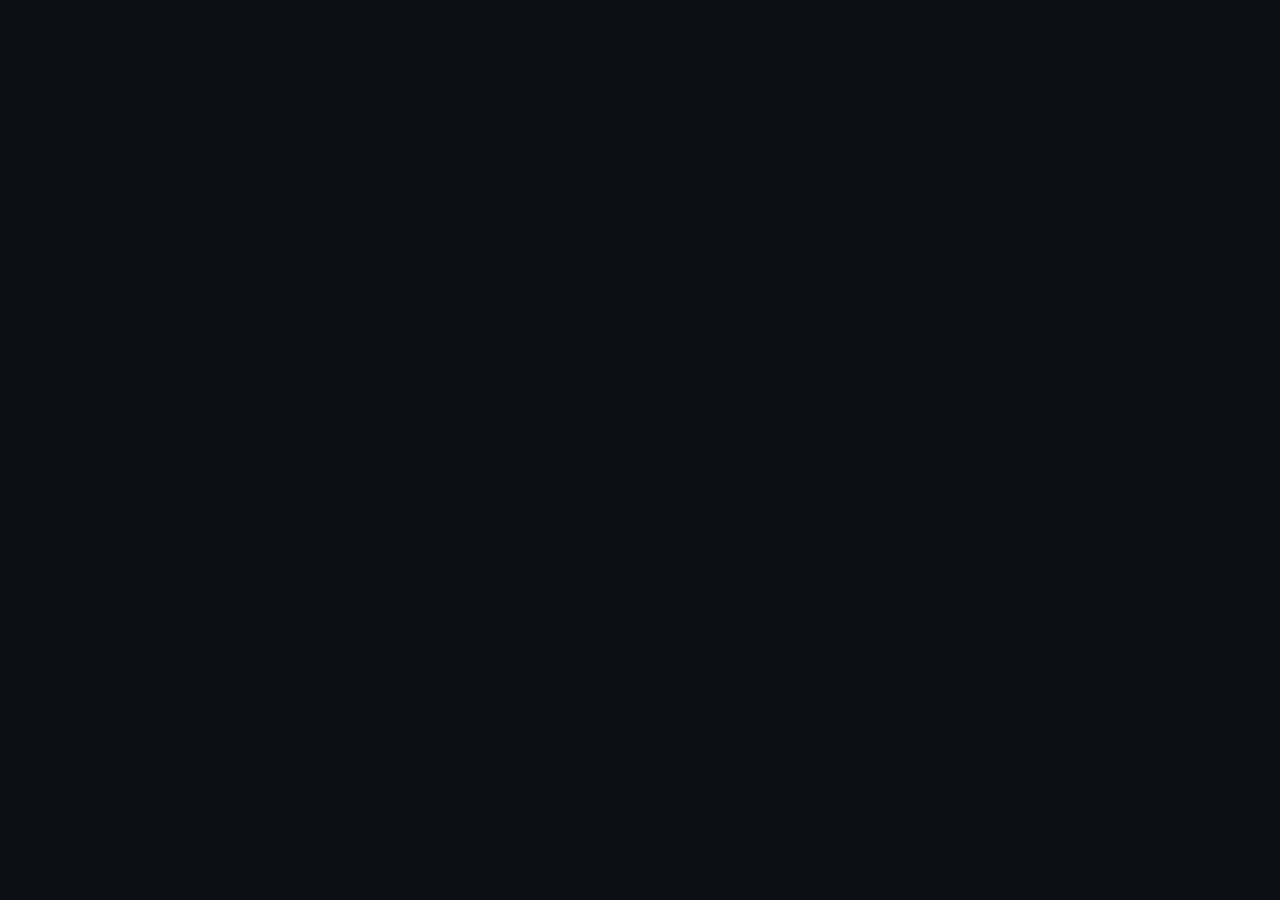
==== admin.html @ edae66b7 "Versão inicial do site com painel admin, fundos animados e blindagem do banco Co-Authored-By: Claude" ====
<!DOCTYPE html>
<html lang="pt-BR">

<head>
  <meta charset="UTF-8">
  <meta name="viewport" content="width=device-width, initial-scale=1.0">
  <meta name="robots" content="noindex, nofollow">
  <meta name="theme-color" content="#0c0f14">

  <!-- App instalável (PWA) -->
  <link rel="manifest" href="admin.webmanifest">
  <link rel="apple-touch-icon" href="icones/admin-apple-180.png">
  <meta name="apple-mobile-web-app-capable" content="yes">
  <meta name="mobile-web-app-capable" content="yes">
  <meta name="apple-mobile-web-app-status-bar-style" content="black-translucent">
  <meta name="apple-mobile-web-app-title" content="Painel">

  <title>Painel Administrativo</title>

  <link rel="preconnect" href="https://fonts.googleapis.com">
  <link rel="preconnect" href="https://fonts.gstatic.com" crossorigin>
  <link href="https://fonts.googleapis.com/css2?family=Inter:wght@400;600;700;800&display=swap" rel="stylesheet">
  <link rel="stylesheet" href="https://cdnjs.cloudflare.com/ajax/libs/font-awesome/6.4.0/css/all.min.css">

  <link rel="stylesheet" href="css.css">
  <link rel="stylesheet" href="admin.css">
  <link rel="stylesheet" href="fundos.css">
</head>

<body>

  <!-- Tela de login -->
  <section id="viewLogin" class="glass-card hidden">
    <h1 class="section-title"><i class="fa-solid fa-lock"></i> Área do administrador</h1>

    <form id="formLogin">
      <div class="field">
        <label for="email">E-mail</label>
        <input type="email" id="email" autocomplete="username" required>
      </div>

      <div class="field">
        <label for="senha">Senha</label>
        <input type="password" id="senha" autocomplete="current-password" required>
      </div>

      <button type="submit" class="btn-main" id="btnEntrar">Entrar</button>
      <div class="msg" id="msgLogin" role="status"></div>
    </form>
  </section>

  <!-- Painel Principal -->
  <section id="viewPainel" class="hidden">

    <div class="admin-top">
      <h1><i class="fa-solid fa-gauge-high"></i> Painel Admin</h1>
      <div class="admin-top-botoes">
        <a href="index.html" class="link-btn" target="_blank" rel="noopener">Ver site</a>
        <button type="button" class="link-btn" id="btnSair">Sair</button>
      </div>
    </div>

    <!-- Convite para instalar o painel como app (só aparece quando faz sentido) -->
    <div class="cartao-instalar hidden" id="cartaoInstalar" role="region" aria-label="Instalar o painel como app">
      <i class="fa-solid fa-mobile-screen-button" aria-hidden="true"></i>
      <div class="cartao-instalar-texto">
        <strong>Instale o painel no celular</strong>
        <span id="instalarDica">Abre como um app, direto da tela inicial.</span>
      </div>
      <button type="button" class="btn-ok" id="btnInstalar">Instalar</button>
      <button type="button" class="btn-icone" id="btnFecharInstalar" aria-label="Dispensar"><i class="fa-solid fa-xmark"></i></button>
    </div>

    <!-- Navegação inferior (fácil de alcançar com o polegar) -->
    <nav class="admin-tabs" role="tablist" aria-label="Seções do painel">
      <button type="button" class="tab-btn active" role="tab" aria-selected="true" data-tab="tabPedidos">
        <i class="fa-solid fa-clipboard-list" aria-hidden="true"></i><span>Pedidos</span>
        <b class="tab-badge hidden" id="badgePedidos" aria-label="pedidos novos">0</b>
      </button>
      <button type="button" class="tab-btn" role="tab" aria-selected="false" data-tab="tabAgenda">
        <i class="fa-solid fa-calendar-check" aria-hidden="true"></i><span>Agenda</span>
      </button>
      <button type="button" class="tab-btn" role="tab" aria-selected="false" data-tab="tabDestinos">
        <i class="fa-solid fa-map-location-dot" aria-hidden="true"></i><span>Destinos</span>
      </button>
      <button type="button" class="tab-btn" role="tab" aria-selected="false" data-tab="tabFaq">
        <i class="fa-solid fa-pen-to-square" aria-hidden="true"></i><span>Conteúdo</span>
      </button>
      <button type="button" class="tab-btn" role="tab" aria-selected="false" data-tab="tabGaleria">
        <i class="fa-solid fa-images" aria-hidden="true"></i><span>Fotos</span>
      </button>
      <button type="button" class="tab-btn" role="tab" aria-selected="false" data-tab="tabConfig">
        <i class="fa-solid fa-id-card" aria-hidden="true"></i><span>Perfil</span>
      </button>
    </nav>

    <!-- ============ 1. PEDIDOS ============ -->
    <div id="tabPedidos" class="admin-tab-content active" role="tabpanel">
      <div class="stat-grid" id="resumoPedidos" aria-live="polite"></div>

      <div class="glass-card">
        <div class="card-head">
          <h2 class="section-title"><i class="fa-solid fa-clipboard-list"></i> Pedidos</h2>
          <button type="button" class="btn-sec" id="btnAtualizarPedidos"><i class="fa-solid fa-rotate"></i> Atualizar</button>
        </div>
        <p class="admin-desc">Cada vez que um cliente toca em "Agendar este Trajeto" no site, o pedido aparece aqui. Confirme e conclua para acompanhar seus ganhos.</p>

        <div class="chips-filtro" role="group" aria-label="Filtrar pedidos">
          <button type="button" class="chip-filtro active" data-filtro="aberto" aria-pressed="true">Em aberto</button>
          <button type="button" class="chip-filtro" data-filtro="concluido" aria-pressed="false">Concluídos</button>
          <button type="button" class="chip-filtro" data-filtro="cancelado" aria-pressed="false">Cancelados</button>
          <button type="button" class="chip-filtro" data-filtro="todos" aria-pressed="false">Todos</button>
        </div>

        <div id="listaPedidos"></div>
        <div class="msg" id="msgPedidos" role="status"></div>
      </div>
    </div>

    <!-- ============ 2. AGENDA ============ -->
    <div id="tabAgenda" class="admin-tab-content hidden" role="tabpanel">
      <div class="glass-card" id="dispStatusCard">
        <h2 class="section-title"><i class="fa-solid fa-calendar-check"></i> Disponibilidade</h2>
        <p class="admin-desc">Com a agenda fechada, o site mostra "Agenda fechada" e o botão de agendar fica bloqueado.</p>

        <label class="switch-grande">
          <input type="checkbox" id="dispAberta" role="switch">
          <span class="switch-trilho" aria-hidden="true"><span class="switch-bola"></span></span>
          <span id="dispRotulo">Agenda aberta</span>
        </label>

        <div class="field" style="margin-top: 16px;">
          <label for="dispMensagem">Mensagem quando estiver fechada (opcional)</label>
          <input type="text" id="dispMensagem" maxlength="140" placeholder="Ex.: Voltamos a atender dia 10/11.">
        </div>

        <button type="button" class="btn-main" id="btnSalvarDisp">Salvar agenda</button>
        <div class="msg" id="msgDisp" role="status"></div>
      </div>

      <div class="glass-card">
        <h2 class="section-title"><i class="fa-solid fa-ban"></i> Datas bloqueadas</h2>
        <p class="admin-desc">Dias em que você não atende. O cliente não consegue agendar nessas datas.</p>

        <button type="button" class="btn-grande btn-perigo-suave" id="btnFecharHoje">
          <i class="fa-solid fa-moon"></i> Indisponível hoje
        </button>

        <div class="linha-data">
          <label for="dispNovaData" class="sr-only">Escolher data para bloquear</label>
          <input type="date" id="dispNovaData">
          <button type="button" class="btn-sec" id="btnBloquearData">Bloquear</button>
        </div>

        <div id="listaDatasBloqueadas" class="chips-datas"></div>
        <div class="msg" id="msgDatas" role="status"></div>
      </div>

      <div class="glass-card">
        <h2 class="section-title"><i class="fa-solid fa-bullhorn"></i> Aviso no topo do site</h2>
        <p class="admin-desc">Faixa amarela na página inicial (ex.: feriado, fronteira movimentada).</p>

        <div class="field">
          <label class="check-linha">
            <input type="checkbox" id="avisoAtivo"> <span>Mostrar aviso no site</span>
          </label>
        </div>

        <div class="field">
          <label for="avisoTexto">Texto do aviso</label>
          <input type="text" id="avisoTexto" placeholder="Ex.: Agenda aberta para o feriado! Reserve com antecedência.">
        </div>

        <button type="button" class="btn-main" id="btnSalvarAviso">Salvar aviso</button>
        <div class="msg" id="msgAviso" role="status"></div>
      </div>
    </div>

    <!-- ============ 3. DESTINOS ============ -->
    <div id="tabDestinos" class="admin-tab-content hidden" role="tabpanel">
      <div class="glass-card">
        <h2 class="section-title"><i class="fa-solid fa-list-check"></i> Seus destinos</h2>
        <p class="admin-desc">Marque a <strong>estrela</strong> nos destinos que devem aparecer em destaque na página inicial e use as setas para mudar a ordem. Depois toque em <strong>Salvar</strong>.</p>

        <div id="listaDestinosAdmin"></div>

        <button type="button" class="btn-main" id="btnSalvarDestinos" style="margin-top: 15px;"><i class="fa-solid fa-floppy-disk"></i> Salvar alterações</button>
        <div class="msg" id="msgDestinos" role="status"></div>
      </div>

      <div class="glass-card">
        <h2 class="section-title"><i class="fa-solid fa-plus-circle"></i> Adicionar novo destino</h2>

        <form id="formNovoDestino">
          <div class="field">
            <label for="novoTitulo">Título do destino</label>
            <input type="text" id="novoTitulo" placeholder="Ex.: Bar de Gelo / Ice Bar" required>
          </div>

          <div class="field">
            <label for="novoSub">Subtítulo / categoria</label>
            <input type="text" id="novoSub" placeholder="Ex.: Experiência congelante em Foz" required>
          </div>

          <div class="field">
            <label for="novoPreco">Preço base (R$)</label>
            <input type="number" id="novoPreco" inputmode="decimal" placeholder="Ex.: 110" required>
          </div>

          <div class="field">
            <label>Foto do destino</label>
            <label class="custom-file-btn">
              <i class="fa-solid fa-upload"></i> <span id="nomeArquivoNovo">Escolher foto...</span>
              <input type="file" id="novoFotoInput" accept="image/*" required onchange="document.getElementById('nomeArquivoNovo').textContent = this.files[0] ? this.files[0].name : 'Escolher foto...'">
            </label>
          </div>

          <div class="field">
            <label for="novoDesc">Descrição detalhada</label>
            <textarea id="novoDesc" rows="3" class="campo-texto" placeholder="Escreva a descrição atraente do passeio..." required></textarea>
          </div>

          <button type="submit" class="btn-main"><i class="fa-solid fa-floppy-disk"></i> Cadastrar destino</button>
          <div class="msg" id="msgNovoDestino" role="status"></div>
        </form>
      </div>
    </div>

    <!-- ============ 4. FAQ ============ -->
    <div id="tabFaq" class="admin-tab-content hidden" role="tabpanel">
      <div class="glass-card">
        <h2 class="section-title"><i class="fa-solid fa-circle-question"></i> Perguntas frequentes</h2>
        <p class="admin-desc">Edite, reordene com as setas, adicione ou remova perguntas. Depois toque em <strong>Salvar</strong>.</p>

        <div id="listaFaqAdmin"></div>

        <button type="button" class="btn-grande btn-sec" id="btnAddFaq"><i class="fa-solid fa-plus"></i> Adicionar pergunta</button>
        <button type="button" class="btn-main" id="btnSalvarFaq" style="margin-top: 12px;"><i class="fa-solid fa-floppy-disk"></i> Salvar FAQ</button>
        <div class="msg" id="msgFaq" role="status"></div>
      </div>

      <div class="glass-card">
        <h2 class="section-title"><i class="fa-solid fa-star"></i> Depoimentos</h2>
        <p class="admin-desc">Avaliações reais dos seus passageiros, que aparecem na seção "O que dizem os passageiros". Peça autorização para publicar o nome. Depois toque em <strong>Salvar</strong>.</p>

        <div id="listaDepoAdmin"></div>

        <button type="button" class="btn-grande btn-sec" id="btnAddDepo"><i class="fa-solid fa-plus"></i> Adicionar depoimento</button>
        <button type="button" class="btn-main" id="btnSalvarDepo" style="margin-top: 12px;"><i class="fa-solid fa-floppy-disk"></i> Salvar depoimentos</button>
        <div class="msg" id="msgDepo" role="status"></div>
      </div>
    </div>

    <!-- ============ 5. FOTOS ============ -->
    <div id="tabGaleria" class="admin-tab-content hidden" role="tabpanel">
      <div class="glass-card">
        <h2 class="section-title"><i class="fa-solid fa-plus"></i> Adicionar fotos</h2>
        <div class="field">
          <input type="file" id="arquivos" accept="image/*" multiple hidden>
          <label for="arquivos" class="dropzone" id="dropzone">
            <span class="drop-icon"><i class="fa-solid fa-camera"></i></span>
            <strong>Toque para escolher as fotos</strong>
            <span id="dropInfo">Pode escolher várias de uma vez</span>
          </label>
          <div class="preview-grid" id="previewGrid"></div>
        </div>
        <div class="field">
          <label for="legenda">Legenda (opcional)</label>
          <input type="text" id="legenda" maxlength="60" placeholder="Ex.: Cataratas do Iguaçu">
        </div>
        <button type="button" class="btn-main" id="btnEnviar">Enviar fotos</button>
        <div class="msg" id="msgUpload" role="status"></div>
      </div>

      <div class="glass-card">
        <h2 class="section-title"><i class="fa-solid fa-folder-open"></i> Fotos na galeria</h2>
        <div class="admin-grid" id="listaFotos"></div>
      </div>
    </div>

    <!-- ============ 6. PERFIL ============ -->
    <div id="tabConfig" class="admin-tab-content hidden" role="tabpanel">
      <div class="glass-card">
        <h2 class="section-title"><i class="fa-solid fa-id-card"></i> Motorista e veículo</h2>
        <p class="admin-desc">Aparecem no topo do site e no pop-up "Dados do Veículo e Motorista". Mudou de carro ou de foto? É só trocar aqui.</p>

        <div class="fotos-perfil">
          <div class="foto-perfil">
            <img id="perfFotoMotoristaImg" src="" alt="Foto atual do motorista">
            <label class="custom-file-btn">
              <i class="fa-solid fa-camera"></i> <span class="nome-arquivo">Trocar foto do motorista</span>
              <input type="file" id="perfFotoMotoristaInput" accept="image/*">
            </label>
          </div>
          <div class="foto-perfil">
            <img id="perfFotoVeiculoImg" src="" alt="Foto atual do veículo">
            <label class="custom-file-btn">
              <i class="fa-solid fa-car-side"></i> <span class="nome-arquivo">Trocar foto do carro</span>
              <input type="file" id="perfFotoVeiculoInput" accept="image/*">
            </label>
          </div>
        </div>

        <div class="field">
          <label for="perfNome">Nome</label>
          <input type="text" id="perfNome" maxlength="60" autocomplete="off">
        </div>

        <div class="field">
          <label for="perfSubtitulo">Subtítulo (embaixo do nome)</label>
          <input type="text" id="perfSubtitulo" maxlength="80" autocomplete="off">
        </div>

        <div class="field">
          <label for="perfModelo">Modelo do carro</label>
          <input type="text" id="perfModelo" maxlength="60" placeholder="Ex.: Chevrolet Onix Sedan" autocomplete="off">
        </div>

        <div class="field">
          <label for="perfCapacidade">Quantas pessoas cabem no carro</label>
          <select id="perfCapacidade" class="campo-select"></select>
        </div>

        <div class="field">
          <label for="perfBase">Base de atendimento</label>
          <input type="text" id="perfBase" maxlength="80" autocomplete="off">
        </div>

        <div class="field">
          <label for="perfSeguranca">Texto de segurança do veículo</label>
          <input type="text" id="perfSeguranca" maxlength="80" autocomplete="off">
        </div>
      </div>

      <div class="glass-card">
        <h2 class="section-title"><i class="fa-solid fa-address-book"></i> Contato e Pix</h2>
        <p class="admin-desc">O WhatsApp abaixo é usado em todos os botões do site.</p>

        <div class="field">
          <label for="perfWhatsApp">WhatsApp (com DDD)</label>
          <input type="text" id="perfWhatsApp" inputmode="numeric" placeholder="Ex.: 45 99942-5652" autocomplete="off">
        </div>

        <div class="field">
          <label for="perfPix">Chave Pix (só para o seu controle, não aparece no site)</label>
          <input type="text" id="perfPix" placeholder="E-mail, telefone ou CPF" autocomplete="off">
        </div>

        <div class="field">
          <label for="perfAvaliacao">Link para avaliação no Google (usado na mensagem "Pedir avaliação")</label>
          <input type="url" id="perfAvaliacao" placeholder="https://g.page/r/..." autocomplete="off" inputmode="url">
        </div>

        <button type="button" class="btn-main" id="btnSalvarPerfil"><i class="fa-solid fa-floppy-disk"></i> Salvar perfil</button>
        <div class="msg" id="msgPerfil" role="status"></div>
      </div>

      <!-- Fundo animado do site -->
      <div class="glass-card" id="cartaoFundo">
        <h2 class="section-title"><i class="fa-solid fa-wand-magic-sparkles"></i> Fundo animado do site</h2>
        <p class="admin-desc">Escolha o estilo e a cor do fundo que se mexe atrás do site. Toque em <strong>Salvar fundo</strong> para publicar. Fundos animados gastam um pouco mais de bateria; o <strong>Liso</strong> é o mais econômico.</p>

        <div class="fundo-mini grande rodando" id="fundoPrevia" aria-hidden="true"></div>
        <p class="fundo-nota" id="fundoNota" hidden>Na prévia, "Partículas" aparece simplificado. No site real elas são interativas (reagem ao toque).</p>

        <fieldset class="grupo-radio">
          <legend>Estilo</legend>
          <div class="grade-fundos" id="gradeEstilos"></div>
          <button type="button" class="btn-ver-mais-fundos" id="btnMaisFundos" aria-expanded="false" aria-controls="gradeEstilos">
            <span id="btnMaisFundosTxt">Ver mais fundos</span>
            <i class="fa-solid fa-chevron-down seta" aria-hidden="true"></i>
          </button>
        </fieldset>

        <fieldset class="grupo-radio">
          <legend>Cor</legend>
          <div class="linha-cores" id="linhaCores"></div>
        </fieldset>

        <button type="button" class="btn-main" id="btnSalvarFundo"><i class="fa-solid fa-floppy-disk"></i> Salvar fundo</button>
        <div class="msg" id="msgFundo" role="status"></div>
      </div>
    </div>

  </section>

  <script src="https://cdn.jsdelivr.net/npm/@supabase/supabase-js@2"></script>
  <script src="site-config.js"></script>
  <script src="supabase-config.js"></script>
  <script src="fundos.js"></script>
  <script src="admin.js"></script>
  <script>
    if ('serviceWorker' in navigator) {
      window.addEventListener('load', () => navigator.serviceWorker.register('sw.js').catch(() => {}));
    }
  </script>
</body>

</html>
---- css.css ----
/* ==========================================================================
   01. FUNDO DE PARTÍCULAS
   ========================================================================== */
#particles-js {
  position: fixed;
  width: 100%;
  height: 100%;
  top: 0;
  left: 0;
  z-index: -1;
  background-color: #0b111e;
}


/* ==========================================================================
   02. VARIÁVEIS (:root)
   ========================================================================== */
:root {
  --bg-main: #0c0f14;
  --bg-card: #151921;
  --bg-card-hover: #1c222d;
  --accent-green: #25d366;
  --accent-green-hover: #1eae53;
  --accent-blue: #3b82f6;
  --accent-gold: #f59e0b;
  --text-white: #ffffff;
  --text-muted: #9ca3af;
  --border-color: #262c3a;
  --radius: 16px;
}


/* ==========================================================================
   03. RESET E BASE
   ========================================================================== */
* {
  box-sizing: border-box;
  margin: 0;
  padding: 0;
  font-family: 'Inter', -apple-system, BlinkMacSystemFont, sans-serif;
}

body {
  background-color: var(--bg-main);
  color: var(--text-white);
  line-height: 1.6;
  padding: 20px 16px 40px 16px;
  max-width: 540px;
  margin: 0 auto;
}

/* Ativa o efeito de rolagem suave em toda a página */
html {
  scroll-behavior: smooth;
}


/* ==========================================================================
   04. HEADER (CARD DO MOTORISTA) - com a borda destacada
   ========================================================================== */
.header-card {
  background: linear-gradient(145deg, #181d28, #11141c);
  border: 2px solid rgba(59, 130, 246, 0.4);
  border-radius: var(--radius);
  padding: 24px;
  text-align: center;
  margin-bottom: 20px;
  box-shadow: 0 10px 30px rgba(0, 0, 0, 0.5),
              0 0 15px rgba(59, 130, 246, 0.15);
}

.badge-status {
  display: inline-flex;
  align-items: center;
  gap: 6px;
  background-color: rgba(37, 211, 102, 0.15);
  color: var(--accent-green);
  padding: 4px 12px;
  border-radius: 20px;
  font-size: 0.8rem;
  font-weight: 600;
  margin-bottom: 12px;
  border: 1px solid rgba(37, 211, 102, 0.3);
}

.badge-status .dot {
  width: 8px;
  height: 8px;
  background-color: var(--accent-green);
  border-radius: 50%;
  box-shadow: 0 0 8px var(--accent-green);
}

.driver-name {
  font-size: 1.6rem;
  font-weight: 800;
  letter-spacing: -0.5px;
  margin-bottom: 4px;
}

.driver-subtitle {
  color: var(--text-muted);
  font-size: 0.95rem;
  margin-bottom: 16px;
}

.flags-pills {
  display: flex;
  justify-content: center;
  gap: 8px;
  font-size: 0.85rem;
  color: var(--text-muted);
  margin-bottom: 20px;
}

.flags-pills span {
  background: rgba(255, 255, 255, 0.05);
  padding: 4px 10px;
  border-radius: 8px;
  border: 1px solid rgba(255, 255, 255, 0.08);
}


/* ==========================================================================
   05. BOTÕES
   ========================================================================== */

/* --- Botão principal do WhatsApp --- */
.btn-whatsapp {
  display: flex;
  align-items: center;
  justify-content: center;
  gap: 12px;
  background-color: var(--accent-green);
  color: #000;
  font-weight: 700;
  font-size: 1.1rem;
  padding: 16px;
  border-radius: 12px;
  text-decoration: none;
  transition: all 0.2s ease;
  box-shadow: 0 8px 20px rgba(37, 211, 102, 0.3);
}

.btn-whatsapp:hover {
  background-color: var(--accent-green-hover);
  transform: translateY(-2px);
}

/* --- Botão secundário do WhatsApp --- */
.btn-secondary-whatsapp {
  display: flex;
  align-items: center;
  justify-content: center;
  gap: 10px;
  background-color: rgba(37, 211, 102, 0.15);
  color: var(--accent-green);
  border: 1px solid var(--accent-green);
  font-weight: 700;
  font-size: 0.95rem;
  padding: 12px;
  border-radius: 10px;
  text-decoration: none;
  transition: all 0.2s ease;
}

.btn-secondary-whatsapp:hover {
  background-color: var(--accent-green);
  color: #000;
}

/* --- Botão VIP Motorista com efeito Shimmer --- */
.btn-driver-info {
  position: relative;
  overflow: hidden;
  display: flex;
  align-items: center;
  justify-content: space-between;
  background: linear-gradient(135deg, #1a2234 0%, #121622 100%);
  border: 1px solid rgba(59, 130, 246, 0.4);
  border-radius: 14px;
  padding: 14px 18px;
  margin-bottom: 24px;
  cursor: pointer;
  box-shadow: 0 6px 20px rgba(0, 0, 0, 0.3);
  transition: all 0.3s ease;
}

.btn-driver-info:hover {
  border-color: var(--accent-blue);
  transform: translateY(-2px);
}

.btn-driver-info::after {
  content: '';
  position: absolute;
  top: -50%;
  left: -50%;
  width: 200%;
  height: 200%;
  background: linear-gradient(
    60deg,
    transparent,
    rgba(255, 255, 255, 0.08),
    transparent
  );
  transform: rotate(30deg);
  animation: shimmer 4s infinite;
}

@keyframes shimmer {
  0% {
    transform: translateX(-100%) rotate(30deg);
  }

  20% {
    transform: translateX(100%) rotate(30deg);
  }

  100% {
    transform: translateX(100%) rotate(30deg);
  }
}

.driver-info-left {
  display: flex;
  align-items: center;
  gap: 12px;
}

.avatar-icon {
  width: 44px;
  height: 44px;
  background-color: rgba(59, 130, 246, 0.15);
  border: 1px solid var(--accent-blue);
  color: var(--accent-blue);
  border-radius: 50%;
  display: flex;
  align-items: center;
  justify-content: center;
  font-size: 1.2rem;
}

.driver-info-title {
  font-size: 0.95rem;
  font-weight: 700;
  color: var(--text-white);
  display: flex;
  align-items: center;
  gap: 6px;
}

.driver-info-title i {
  color: var(--accent-blue);
  font-size: 0.8rem;
}

.driver-info-sub {
  font-size: 0.8rem;
  color: var(--text-muted);
}


/* ==========================================================================
   06. TÍTULOS DE SEÇÃO
   ========================================================================== */
.section-title {
  font-size: 1.1rem;
  font-weight: 700;
  margin-bottom: 12px;
  display: flex;
  align-items: center;
  gap: 8px;
}

.section-title i {
  color: var(--accent-blue);
}

.section-desc {
  font-size: 0.82rem;
  color: var(--text-muted);
  margin-bottom: 14px;
}


/* ==========================================================================
   07. CALCULADORA DE TARIFAS
   ========================================================================== */

/* Ajusta o ponto onde a tela para ao clicar no botão, evitando que fique colado ou coberto */
#calculadora {
  scroll-margin-top: 30px;
}

.calculator-card {
  background-color: var(--bg-card);
  border: 1px solid var(--border-color);
  border-radius: var(--radius);
  padding: 18px;
  margin-bottom: 28px;
}

.form-group {
  margin-bottom: 14px;
}

.form-group label {
  display: block;
  font-size: 0.8rem;
  color: var(--text-muted);
  margin-bottom: 6px;
}

.form-group select {
  width: 100%;
  padding: 12px;
  background-color: #0d1017;
  border: 1px solid var(--border-color);
  border-radius: 10px;
  color: var(--text-white);
  font-size: 0.88rem;
  outline: none;
}

.form-group select:focus {
  border-color: var(--accent-blue);
}

/* Campos de data, horário e local de embarque */
.form-group input {
  width: 100%;
  padding: 12px;
  background-color: #0d1017;
  border: 1px solid var(--border-color);
  border-radius: 10px;
  color: var(--text-white);
  font-size: 0.88rem;
  outline: none;
  color-scheme: dark;
  min-width: 0;
  max-width: 100%;
  min-height: 44px;
  display: block;
  -webkit-appearance: none;
  appearance: none;
  text-align: left;
}

/* iPhone: impede que data/horário estourem a largura da coluna */
.form-group input[type="date"],
.form-group input[type="time"] {
  -webkit-min-logical-width: calc(100% - 16px);
}

.form-group input::-webkit-date-and-time-value {
  text-align: left;
  min-height: 1.2em;
}

.form-group input::placeholder {
  color: var(--text-muted);
}

.form-group input:focus {
  border-color: var(--accent-blue);
}

.form-row {
  display: grid;
  grid-template-columns: minmax(0, 1fr) minmax(0, 1fr);
  gap: 12px;
}

.price-display {
  display: flex;
  justify-content: space-between;
  align-items: center;
  background: rgba(59, 130, 246, 0.1);
  border: 1px dashed rgba(59, 130, 246, 0.3);
  border-radius: 10px;
  padding: 12px 16px;
  margin-bottom: 16px;
}

.price-display span {
  font-size: 0.85rem;
  color: var(--text-muted);
}

.price-display h3 {
  font-size: 1.3rem;
  color: var(--accent-green);
  font-weight: 800;
}


/* ==========================================================================
   08. GRID DE TARIFAS FIXAS
   ========================================================================== */
.pricing-grid {
  display: flex;
  flex-direction: column;
  gap: 12px;
  margin-bottom: 28px;
}

.price-card {
  background-color: var(--bg-card);
  border: 1px solid var(--border-color);
  border-radius: 12px;
  padding: 14px 16px;
}

.price-header {
  display: flex;
  justify-content: space-between;
  align-items: center;
  margin-bottom: 6px;
}

.price-header h4 {
  font-size: 0.95rem;
  font-weight: 700;
}

.price-tag {
  background-color: rgba(59, 130, 246, 0.15);
  color: var(--accent-blue);
  border: 1px solid rgba(59, 130, 246, 0.3);
  padding: 2px 10px;
  border-radius: 8px;
  font-weight: 700;
  font-size: 0.85rem;
}

.price-card p {
  font-size: 0.8rem;
  color: var(--text-muted);
}


/* ==========================================================================
   09. DIFERENCIAIS DO VEÍCULO
   ========================================================================== */
.features-grid {
  display: grid;
  grid-template-columns: repeat(2, 1fr);
  gap: 12px;
  margin-bottom: 28px;
}

.feature-card {
  background-color: var(--bg-card);
  border: 1px solid var(--border-color);
  border-radius: 12px;
  padding: 14px;
  text-align: center;
}

.feature-card i {
  font-size: 1.5rem;
  color: var(--accent-blue);
  margin-bottom: 8px;
}

.feature-card h4 {
  font-size: 0.88rem;
  font-weight: 600;
  margin-bottom: 2px;
}

.feature-card p {
  font-size: 0.75rem;
  color: var(--text-muted);
}

/* --- Acabamento da seção "Conforto & Veículo" --- */
.comfort-vehicle-section {
  margin: 40px auto;
  padding: 0 16px;
}

.section-header {
  text-align: center;
  margin-bottom: 18px;
}

.section-header .section-title {
  justify-content: center;
  margin-bottom: 8px;
}

.title-divider {
  width: 48px;
  height: 3px;
  margin: 0 auto 10px;
  border-radius: 2px;
  background: linear-gradient(90deg, var(--accent-blue), var(--accent-green));
}

.section-subtitle {
  font-size: 0.85rem;
  color: var(--text-muted);
}

.card-icon-wrapper {
  width: 44px;
  height: 44px;
  margin: 0 auto 10px;
  display: flex;
  align-items: center;
  justify-content: center;
  border-radius: 50%;
  background: rgba(59, 130, 246, 0.15);
  border: 1px solid rgba(59, 130, 246, 0.3);
}

.card-icon-wrapper i {
  margin-bottom: 0;
}

.highlight-card {
  border-color: rgba(37, 211, 102, 0.4);
  background: rgba(37, 211, 102, 0.06);
}

.highlight-card .card-icon-wrapper {
  background: rgba(37, 211, 102, 0.15);
  border-color: rgba(37, 211, 102, 0.3);
}

.highlight-card .card-icon-wrapper i {
  color: var(--accent-green);
}


/* ==========================================================================
   10. BANNER DE RESERVA ANTECIPADA
   ========================================================================== */
.banner-booking {
  background: linear-gradient(
    135deg,
    rgba(245, 158, 11, 0.15),
    rgba(0, 0, 0, 0.2)
  );
  border: 1px solid rgba(245, 158, 11, 0.3);
  border-radius: 12px;
  padding: 16px;
  text-align: center;
  margin-bottom: 28px;
}

.banner-booking i {
  color: var(--accent-gold);
  font-size: 1.4rem;
  margin-bottom: 6px;
}

.banner-booking h4 {
  font-size: 0.95rem;
  color: var(--accent-gold);
  margin-bottom: 4px;
}

.banner-booking p {
  font-size: 0.8rem;
  color: var(--text-muted);
}


/* ==========================================================================
   11. CAPACIDADE DO VEÍCULO (DARK MODE)
   ========================================================================== */
.vehicle-capacity-section {
  max-width: 1100px;
  margin: 30px auto;
  padding: 0 20px;
}

.capacity-card {
  background: linear-gradient(135deg, rgba(30, 41, 59, 0.9), rgba(15, 23, 42, 0.95));
  border: 1px solid rgba(212, 175, 55, 0.25); /* Borda dourada discreta */
  border-radius: 16px;
  padding: 24px;
  display: flex;
  align-items: center;
  gap: 20px;
  color: #fff;
  box-shadow: 0 10px 25px rgba(0, 0, 0, 0.4);
  backdrop-filter: blur(8px);
}

.capacity-icon {
  background: rgba(37, 211, 102, 0.15);
  width: 60px;
  height: 60px;
  border-radius: 50%;
  display: flex;
  align-items: center;
  justify-content: center;
  font-size: 1.8rem;
  color: #25d366;
  flex-shrink: 0;
  border: 1px solid rgba(37, 211, 102, 0.3);
}

.capacity-info h3 {
  font-size: 1.2rem;
  margin-bottom: 6px;
  color: #f8fafc;
}

.capacity-info p {
  font-size: 0.95rem;
  color: #cbd5e1;
  line-height: 1.5;
}

/* Responsivo para celular */
@media (max-width: 600px) {
  .capacity-card {
    flex-direction: column;
    text-align: center;
  }
}


/* ==========================================================================
   12. LISTA COMPACTA DE DESTINOS (DARK MODE)
   ========================================================================== */
.compact-destinations-section {
  max-width: 900px;
  margin: 40px auto;
  padding: 0 16px;
}

.compact-list {
  display: flex;
  flex-direction: column;
  gap: 12px;
}

.compact-card {
  background: rgba(30, 41, 59, 0.85); /* Fundo escuro */
  border: 1px solid rgba(255, 255, 255, 0.12);
  border-radius: 12px;
  padding: 12px 16px;
  display: flex;
  align-items: center;
  gap: 14px;
  box-shadow: 0 4px 15px rgba(0, 0, 0, 0.3);
  backdrop-filter: blur(8px);
  transition: all 0.25s ease;
}

.compact-card:hover {
  background: rgba(30, 41, 59, 0.98);
  border-color: rgba(212, 175, 55, 0.5); /* Borda destaca em dourado ao passar o mouse */
  transform: translateY(-2px);
}

.thumb-wrapper {
  width: 52px;
  height: 52px;
  border-radius: 10px;
  overflow: hidden;
  flex-shrink: 0;
  border: 1px solid rgba(255, 255, 255, 0.15);
}

.thumb-wrapper img {
  width: 100%;
  height: 100%;
  object-fit: cover;
}

.compact-info {
  flex-grow: 1;
  min-width: 0;
}

.compact-header {
  display: flex;
  align-items: center;
  gap: 8px;
  margin-bottom: 2px;
}

.compact-header h3 {
  font-size: 0.98rem;
  font-weight: 700;
  color: #f8fafc; /* Texto do título em branco */
  margin: 0;
  white-space: nowrap;
  overflow: hidden;
  text-overflow: ellipsis;
}

.compact-badge {
  background: rgba(212, 175, 55, 0.15);
  color: #eab308; /* Tag em tom de ouro */
  border: 1px solid rgba(234, 179, 8, 0.3);
  font-size: 0.7rem;
  font-weight: 600;
  padding: 2px 8px;
  border-radius: 12px;
  white-space: nowrap;
}

.compact-info p {
  font-size: 0.82rem;
  color: #94a3b8; /* Descrição em cinza claro */
  margin: 0;
  white-space: nowrap;
  overflow: hidden;
  text-overflow: ellipsis;
}

.compact-btn {
  background: rgba(255, 255, 255, 0.08);
  color: #25d366; 
  border: 1px solid rgba(255, 255, 255, 0.2);
  padding: 8px 14px;
  border-radius: 8px;
  text-decoration: none;
  font-size: 0.82rem;
  font-weight: 600;
  display: flex;
  align-items: center;
  gap: 6px;
  white-space: nowrap;
  transition: all 0.2s ease;
  flex-shrink: 0;
}

.compact-btn:hover {
  background: #25d366;
  color: #ffffff;
  border-color: #25d366;
}

/* Otimização para celulares */
@media (max-width: 520px) {
  .compact-card {
    padding: 10px;
    gap: 10px;
  }
  
  .compact-info p {
    display: none;
  }

  .compact-btn span {
    display: none;
  }

  .compact-btn {
    padding: 8px 10px;
  }
}


/* ==========================================================================
   13. FAQ
   ========================================================================== */
.faq-container {
  display: flex;
  flex-direction: column;
  gap: 10px;
  margin-bottom: 28px;
}

details {
  background-color: var(--bg-card);
  border: 1px solid var(--border-color);
  border-radius: 12px;
  padding: 12px 16px;
}

summary {
  font-weight: 600;
  font-size: 0.9rem;
  cursor: pointer;
  list-style: none;
  display: flex;
  justify-content: space-between;
  align-items: center;
}

summary::-webkit-details-marker {
  display: none;
}

summary::after {
  content: '+';
  font-size: 1.1rem;
  color: var(--accent-blue);
}

details[open] summary::after {
  content: '−';
}

details p {
  font-size: 0.82rem;
  color: var(--text-muted);
  margin-top: 10px;
  padding-top: 8px;
  border-top: 1px solid rgba(255, 255, 255, 0.05);
}


/* ==========================================================================
   14. DEPOIMENTOS
   ========================================================================== */
.testimonials-container {
  display: flex;
  flex-direction: column;
  gap: 12px;
  margin-bottom: 28px;
}

.testimonial-card {
  background-color: var(--bg-card);
  border: 1px solid var(--border-color);
  border-radius: 12px;
  padding: 16px;
}

.stars {
  color: var(--accent-gold);
  font-size: 0.8rem;
  margin-bottom: 6px;
}

.testimonial-card p {
  font-size: 0.85rem;
  color: #e2e8f0;
  font-style: italic;
  margin-bottom: 8px;
}

.testimonial-author {
  font-size: 0.78rem;
  font-weight: 600;
  color: var(--text-muted);
}


/* ==========================================================================
   15. RODAPÉ
   ========================================================================== */
footer {
  text-align: center;
  font-size: 0.8rem;
  color: var(--text-muted);
  padding-top: 10px;
  border-top: 1px solid var(--border-color);
}


/* ==========================================================================
   16. MODAL DO MOTORISTA
   ========================================================================== */
.modal-overlay {
  position: fixed;
  top: 0;
  left: 0;
  width: 100%;
  height: 100%;
  background: rgba(0, 0, 0, 0.8);
  backdrop-filter: blur(5px);
  display: none;
  justify-content: center;
  align-items: center;
  z-index: 1000;
  padding: 20px;
}

.modal-overlay.active {
  display: flex;
}

.modal-content {
  background-color: var(--bg-card);
  border: 1px solid var(--border-color);
  border-radius: var(--radius);
  max-width: 440px;
  width: 100%;
  padding: 24px;
  position: relative;
  max-height: 90vh;
  overflow-y: auto;
}

.modal-close {
  position: absolute;
  top: 16px;
  right: 16px;
  background: none;
  border: none;
  color: var(--text-muted);
  font-size: 1.2rem;
  cursor: pointer;
  z-index: 2;
}

.modal-close:hover {
  color: var(--text-white);
}

.modal-header {
  text-align: center;
  margin-bottom: 20px;
}

.modal-header h3 {
  font-size: 1.2rem;
  color: var(--text-white);
}

.modal-photos {
  display: grid;
  grid-template-columns: repeat(2, 1fr);
  gap: 12px;
  margin-bottom: 20px;
}

.photo-card {
  overflow: hidden;
  border-radius: 12px;
  border: 1px solid var(--border-color);
  background: #0d1017;
  text-align: center;
}

.photo-card img {
  display: block;
  width: 100%;
  height: 150px;
  object-fit: cover;
}

.photo-card span {
  display: block;
  padding: 8px;
  font-size: 0.8rem;
  color: var(--text-muted);
}

.info-list {
  display: flex;
  flex-direction: column;
  gap: 12px;
}

.info-item {
  display: flex;
  align-items: center;
  gap: 12px;
  background: rgba(255, 255, 255, 0.03);
  padding: 12px;
  border-radius: 10px;
  border: 1px solid rgba(255, 255, 255, 0.05);
}

.info-item i {
  color: var(--accent-blue);
  font-size: 1.1rem;
  width: 24px;
  text-align: center;
}

.info-item div strong {
  display: block;
  font-size: 0.85rem;
  color: var(--text-white);
}

.info-item div span {
  font-size: 0.8rem;
  color: var(--text-muted);
}

/* Responsivo para telas pequenas */
@media (max-width: 400px) {
  .modal-content {
    padding: 18px;
  }

  .photo-card img {
    height: 125px;
  }

  .flags-pills {
    flex-wrap: wrap;
  }
}


/* ==========================================================================
   17. POP-UP DA FOTO
   ========================================================================== */
.clickable-photo {
  cursor: pointer;
  transition: transform 0.2s ease;
}

.clickable-photo:hover {
  transform: scale(1.03);
}

.photo-modal {
  position: fixed;
  inset: 0;
  background: rgba(0, 0, 0, 0.9);
  backdrop-filter: blur(6px);
  display: none;
  align-items: center;
  justify-content: center;
  padding: 20px;
  z-index: 2000;
  cursor: pointer;
}

.photo-modal.active {
  display: flex;
}

.photo-modal img {
  max-width: 95%;
  max-height: 90vh;
  width: auto;
  height: auto;
  object-fit: contain;
  border-radius: 14px;
  box-shadow: 0 10px 40px rgba(0, 0, 0, 0.6);
}

.photo-close {
  position: absolute;
  top: 20px;
  right: 25px;
  color: white;
  font-size: 2.5rem;
  cursor: pointer;
  z-index: 2001;
}

/* --- Bloco repetido (mantido como no original, pois sobrescreve o anterior) --- */
.clickable-photo {
  cursor: pointer;
}

.photo-modal {
  display: none;
  position: fixed;
  inset: 0;
  z-index: 9999;
  background: rgba(0, 0, 0, 0.9);
  align-items: center;
  justify-content: center;
  padding: 20px;
}

.photo-modal.active {
  display: flex;
}

.photo-modal img {
  max-width: 90%;
  max-height: 85vh;
  width: auto;
  height: auto;
  object-fit: contain;
  border-radius: 14px;
}

.photo-close {
  position: absolute;
  top: 15px;
  right: 25px;
  color: white;
  font-size: 40px;
  cursor: pointer;
  z-index: 10000;
}


/* ==========================================================================
   18. SWEETALERT DO MOTORISTA E ANIMAÇÕES
   ========================================================================== */
.driver-swal-popup {
  border: 1px solid #262c3a;
  border-radius: 16px;
}

.driver-swal-popup .modal-photos {
  display: grid;
  grid-template-columns: repeat(2, 1fr);
  gap: 12px;
  margin-bottom: 20px;
}

.driver-swal-popup .photo-card img {
  width: 100%;
  height: 150px;
  object-fit: cover;
  cursor: zoom-in;
  transition: transform 0.2s ease;
}

.driver-swal-popup .photo-card img:hover {
  transform: scale(1.03);
}

.driver-swal-popup .info-list {
  display: flex;
  flex-direction: column;
  gap: 12px;
  text-align: left;
}

.driver-swal-popup .info-item {
  display: flex;
  align-items: center;
  gap: 12px;
  padding: 12px;
  border-radius: 10px;
  background: rgba(255, 255, 255, 0.03);
  border: 1px solid rgba(255, 255, 255, 0.05);
}

.driver-swal-popup .info-item i {
  color: #3b82f6;
  width: 24px;
  text-align: center;
}

.driver-swal-popup .info-item strong,
.driver-swal-popup .info-item span {
  display: block;
}

.driver-swal-popup .info-item strong {
  font-size: 13px;
}

.driver-swal-popup .info-item span {
  color: #9ca3af;
  font-size: 12px;
}

/* --- Animações de entrada e saída do pop-up --- */
.popup-entrada {
  animation: entradaPopup 0.4s ease-out;
}

.popup-saida {
  animation: saidaPopup 0.25s ease-in forwards;
}

@keyframes entradaPopup {
  from {
    opacity: 0;
    transform: translateY(25px) scale(0.95);
  }
  to {
    opacity: 1;
    transform: translateY(0) scale(1);
  }
}

@keyframes saidaPopup {
  to {
    opacity: 0;
    transform: translateY(10px) scale(0.97);
  }
}


/* ==========================================================================
   19. ALERTA DE FRONTEIRA E TAXA DE ESPERA (AMARELO)
   ========================================================================== */
.alerta-fronteira {
  background: rgba(245, 158, 11, 0.15) !important;
  border: 1px solid #f59e0b !important;
  border-left: 5px solid #f59e0b !important;
  border-radius: 12px;
  padding: 12px 16px;
  margin: 15px 0;
  animation: fadeIn 0.3s ease-in-out;
}

.alerta-conteudo {
  display: flex;
  align-items: flex-start;
  gap: 12px;
}

.alerta-conteudo i {
  color: #f59e0b;
  font-size: 1.3rem;
  margin-top: 2px;
}

.alerta-conteudo strong {
  color: #fef3c7;
  font-size: 0.9rem;
  display: block;
  margin-bottom: 3px;
}

.alerta-conteudo p {
  color: #cbd5e1;
  font-size: 0.83rem;
  line-height: 1.4;
  margin: 0;
}

@keyframes fadeIn {
  from { opacity: 0; transform: translateY(-5px); }
  to { opacity: 1; transform: translateY(0); }
}

/* ==========================================================================
   20. BARRA DE NAVEGAÇÃO DE VIDRO (INFERIOR)
   ========================================================================== */
body {
  padding-bottom: 120px;
}

#inicio,
#calculadora,
#galeria,
#avaliacoes {
  scroll-margin-top: 20px;
}

.glass-nav {
  position: fixed;
  left: 50%;
  bottom: 16px;
  transform: translateX(-50%);
  width: min(calc(100% - 32px), 440px);
  display: flex;
  gap: 4px;
  padding: 6px;
  border-radius: 30px;
  background: rgba(255, 255, 255, 0.07);
  -webkit-backdrop-filter: blur(18px) saturate(160%);
  backdrop-filter: blur(18px) saturate(160%);
  border: 1px solid rgba(255, 255, 255, 0.18);
  box-shadow:
    0 12px 32px rgba(0, 0, 0, 0.55),
    inset 0 1px 0 rgba(255, 255, 255, 0.22);
  z-index: 900;
}

/* Brilho verde suave embaixo da barra */
.glass-nav::after {
  content: '';
  position: absolute;
  left: 15%;
  right: 15%;
  bottom: -26px;
  height: 36px;
  background: radial-gradient(ellipse at center, rgba(37, 211, 102, 0.45), transparent 70%);
  filter: blur(10px);
  z-index: -1;
  pointer-events: none;
}

.nav-item {
  flex: 1;
  display: flex;
  flex-direction: column;
  align-items: center;
  gap: 4px;
  padding: 10px 4px;
  border-radius: 24px;
  border: 1px solid transparent;
  color: var(--text-muted);
  text-decoration: none;
  font-size: 0.72rem;
  font-weight: 600;
  position: relative;
  z-index: 1;
  -webkit-tap-highlight-color: transparent;
  transition: color 0.25s ease;
}

.nav-item i {
  font-size: 1.15rem;
}

.nav-item:hover {
  color: var(--text-white);
}

.nav-item.active {
  color: var(--text-white);
}

.nav-item.active i {
  color: var(--accent-green);
}


/* ==========================================================================
   21. GALERIA DE FOTOS
   ========================================================================== */
.gallery-section {
  margin: 40px auto;
  padding: 0 16px;
}

.gallery-grid {
  display: grid;
  grid-template-columns: repeat(2, minmax(0, 1fr));
  gap: 10px;
}

.gallery-item {
  position: relative;
  overflow: hidden;
  border-radius: 14px;
  border: 1px solid rgba(255, 255, 255, 0.14);
  background: var(--bg-card);
  aspect-ratio: 1 / 1;
  cursor: zoom-in;
  box-shadow: 0 6px 18px rgba(0, 0, 0, 0.35);
}

/* A primeira foto ocupa a largura toda */
.gallery-item:first-child {
  grid-column: span 2;
  aspect-ratio: 16 / 9;
}

.gallery-item img {
  width: 100%;
  height: 100%;
  object-fit: cover;
  display: block;
  transition: transform 0.35s ease;
}

.gallery-item:hover img {
  transform: scale(1.05);
}

.gallery-item figcaption {
  position: absolute;
  left: 0;
  right: 0;
  bottom: 0;
  padding: 22px 12px 10px;
  font-size: 0.78rem;
  font-weight: 600;
  color: #fff;
  background: linear-gradient(to top, rgba(0, 0, 0, 0.75), transparent);
}

.gallery-empty {
  grid-column: span 2;
  text-align: center;
  padding: 28px 12px;
  font-size: 0.85rem;
  color: var(--text-muted);
  border: 1px dashed var(--border-color);
  border-radius: 14px;
}

/* Se sobrar uma foto sozinha na última linha, ela ocupa a largura toda */
.gallery-item:last-child:nth-child(even) {
  grid-column: span 2;
  aspect-ratio: 16 / 9;
}

.gallery-item:last-child:nth-child(even) img {
  object-position: center 28%;
}

/* Estilização do Botão Ver Mais da Galeria */
#containerBtnCarregarMais {
  display: flex;
  justify-content: center;
  align-items: center;
  margin-top: 30px;
  width: 100%;
}

#btnCarregarMais {
  background: rgba(37, 99, 235, 0.15);
  border: 1px solid rgba(56, 189, 248, 0.4);
  color: #ffffff;
  padding: 12px 28px;
  border-radius: 50px;
  font-size: 0.95rem;
  font-weight: 600;
  display: inline-flex;
  align-items: center;
  gap: 10px;
  cursor: pointer;
  backdrop-filter: blur(10px);
  -webkit-backdrop-filter: blur(10px);
  transition: all 0.3s ease;
  box-shadow: 0 4px 15px rgba(0, 0, 0, 0.2);
}

#btnCarregarMais:hover {
  background: rgba(37, 99, 235, 0.35);
  border-color: rgba(56, 189, 248, 0.8);
  transform: translateY(-2px);
  box-shadow: 0 6px 20px rgba(56, 189, 248, 0.25);
}

#btnCarregarMais:active {
  transform: translateY(0);
}

#btnCarregarMais i {
  color: #38bdf8;
  font-size: 0.9rem;
}


/* Pílula de vidro que desliza entre os botões */
.nav-pill {
  position: absolute;
  top: 6px;
  left: 0;
  height: calc(100% - 12px);
  width: 0;
  border-radius: 24px;
  background: rgba(255, 255, 255, 0.14);
  border: 1px solid rgba(255, 255, 255, 0.24);
  box-shadow: inset 0 1px 0 rgba(255, 255, 255, 0.25), 0 4px 12px rgba(0, 0, 0, 0.25);
  opacity: 0;
  pointer-events: none;
  z-index: 0;
}

.nav-pill.pronto {
  opacity: 1;
  transition:
    transform 0.55s cubic-bezier(0.34, 1.45, 0.64, 1),
    width 0.55s cubic-bezier(0.34, 1.45, 0.64, 1);
}

@media (prefers-reduced-motion: reduce) {
  .nav-pill.pronto { transition: none; }
}


/* ==========================================================================
   22. ANIMAÇÕES E REALCES
   ========================================================================== */

/* --- Aparecer ao rolar (só quando o JS está ligado e o movimento é permitido) --- */
@media (scripting: enabled) and (prefers-reduced-motion: no-preference) {
  .reveal {
    opacity: 0;
    transform: translateY(26px);
  }

  .reveal.visivel {
    opacity: 1;
    transform: none;
    transition:
      opacity 0.6s ease var(--d, 0ms),
      transform 0.7s cubic-bezier(0.2, 0.7, 0.2, 1) var(--d, 0ms);
  }
}

/* --- Preço: pulinho quando o valor muda --- */
.preco-pop {
  animation: precoPop 0.45s cubic-bezier(0.34, 1.56, 0.64, 1);
}

@keyframes precoPop {
  0%   { transform: scale(1); }
  40%  { transform: scale(1.12); }
  100% { transform: scale(1); }
}

/* --- FAQ: texto aparece suave e o "+" gira --- */
details[open] p {
  animation: faqFade 0.4s ease;
}

summary::after {
  display: inline-block;
  transition: transform 0.3s ease;
}

details[open] summary::after {
  transform: rotate(180deg);
}

@keyframes faqFade {
  from { opacity: 0; transform: translateY(-6px); }
  to   { opacity: 1; transform: none; }
}

/* --- Galeria: brilho de carregamento + entrada em cascata --- */
.gallery-item img {
  transition: transform 0.35s ease, opacity 0.5s ease;
}

.gallery-item.carregando img {
  opacity: 0;
}

.gallery-item.carregando::before {
  content: '';
  position: absolute;
  inset: 0;
  z-index: 1;
  background: linear-gradient(110deg, #151921 30%, rgba(59, 130, 246, 0.18) 50%, #151921 70%);
  background-size: 200% 100%;
  animation: skeleton 1.3s linear infinite;
}

@keyframes skeleton {
  from { background-position: 200% 0; }
  to   { background-position: -200% 0; }
}

.gallery-item.entrando {
  animation: galeriaEntra 0.55s cubic-bezier(0.2, 0.7, 0.2, 1) both;
  animation-delay: calc(var(--i, 0) * 80ms);
}

@keyframes galeriaEntra {
  from { opacity: 0; transform: translateY(18px) scale(0.97); }
  to   { opacity: 1; transform: none; }
}

/* --- Foto ampliada: fundo suave, zoom e deslize entre fotos --- */
.photo-modal.active {
  animation: modalFundo 0.25s ease;
}

.photo-modal.active img {
  animation: modalZoom 0.35s cubic-bezier(0.2, 0.8, 0.2, 1);
}

.photo-modal img.slide-prox {
  animation: slideProx 0.3s cubic-bezier(0.2, 0.8, 0.2, 1);
}

.photo-modal img.slide-ant {
  animation: slideAnt 0.3s cubic-bezier(0.2, 0.8, 0.2, 1);
}

@keyframes modalFundo { from { opacity: 0; } to { opacity: 1; } }
@keyframes modalZoom  { from { opacity: 0; transform: scale(0.9); } to { opacity: 1; transform: none; } }
@keyframes slideProx  { from { opacity: 0; transform: translateX(40px); } to { opacity: 1; transform: none; } }
@keyframes slideAnt   { from { opacity: 0; transform: translateX(-40px); } to { opacity: 1; transform: none; } }

.photo-nav {
  position: absolute;
  top: 50%;
  transform: translateY(-50%);
  width: 46px;
  height: 46px;
  border-radius: 50%;
  display: none;
  align-items: center;
  justify-content: center;
  color: #fff;
  font-size: 1rem;
  cursor: pointer;
  background: rgba(255, 255, 255, 0.12);
  -webkit-backdrop-filter: blur(10px);
  backdrop-filter: blur(10px);
  border: 1px solid rgba(255, 255, 255, 0.25);
  z-index: 10000;
  -webkit-tap-highlight-color: transparent;
}

.photo-prev { left: 12px; }
.photo-next { right: 12px; }

.photo-nav:active { background: rgba(37, 211, 102, 0.3); }

.photo-counter {
  display: none;
  position: absolute;
  bottom: 22px;
  left: 50%;
  transform: translateX(-50%);
  padding: 6px 14px;
  border-radius: 20px;
  font-size: 0.8rem;
  font-weight: 600;
  color: #fff;
  background: rgba(255, 255, 255, 0.12);
  -webkit-backdrop-filter: blur(10px);
  backdrop-filter: blur(10px);
  border: 1px solid rgba(255, 255, 255, 0.2);
  z-index: 10000;
}

/* --- Pulsos discretos (WhatsApp e ponto verde "Disponível") --- */
@media (prefers-reduced-motion: no-preference) {
  .header-card .btn-whatsapp {
    animation: pulsoWpp 3.4s ease-out infinite;
  }

  .badge-status .dot {
    animation: pulsoDot 2s ease-out infinite;
  }
}

@keyframes pulsoWpp {
  0%   { box-shadow: 0 8px 20px rgba(37, 211, 102, 0.3), 0 0 0 0 rgba(37, 211, 102, 0.45); }
  70%, 100% { box-shadow: 0 8px 20px rgba(37, 211, 102, 0.3), 0 0 0 16px rgba(37, 211, 102, 0); }
}

@keyframes pulsoDot {
  0%   { box-shadow: 0 0 8px var(--accent-green), 0 0 0 0 rgba(37, 211, 102, 0.6); }
  70%, 100% { box-shadow: 0 0 8px var(--accent-green), 0 0 0 9px rgba(37, 211, 102, 0); }
}

/* --- Toque: o botão afunda um pouquinho + onda de luz --- */
.btn-whatsapp,
.btn-secondary-whatsapp,
.compact-card {
  position: relative;
  overflow: hidden;
}

.btn-whatsapp:active,
.btn-secondary-whatsapp:active,
.btn-driver-info:active {
  transform: scale(0.97);
}

.compact-card:active {
  transform: scale(0.985);
}

.ripple {
  position: absolute;
  border-radius: 50%;
  pointer-events: none;
  transform: scale(0);
  background: rgba(59, 130, 246, 0.3);
  animation: rippleOnda 0.6s ease-out forwards;
}

.btn-whatsapp .ripple { background: rgba(255, 255, 255, 0.4); }
.btn-secondary-whatsapp .ripple { background: rgba(37, 211, 102, 0.35); }

@keyframes rippleOnda {
  to { transform: scale(1); opacity: 0; }
}

/* --- Barra de vidro: some ao rolar para baixo, volta ao subir --- */
.glass-nav {
  transition: transform 0.4s cubic-bezier(0.2, 0.8, 0.2, 1);
}

.glass-nav.escondida {
  transform: translateX(-50%) translateY(170%);
}

/* --- Aviso do topo (painel admin) --- */
.aviso-topo {
  display: flex;
  align-items: flex-start;
  gap: 10px;
  background: rgba(245, 158, 11, 0.15);
  border: 1px solid #f59e0b;
  border-left: 5px solid #f59e0b;
  border-radius: 12px;
  padding: 12px 16px;
  margin-bottom: 16px;
  font-size: 0.88rem;
  font-weight: 600;
  color: #fef3c7;
  animation: fadeIn 0.3s ease-in-out;
}

.aviso-topo i {
  color: #f59e0b;
  margin-top: 3px;
}

/* Botão "Ver todos os destinos" */
.btn-ver-todos {
  margin-top: 4px;
  width: 100%;
  padding: 12px;
  border-radius: 12px;
  background: rgba(59, 130, 246, 0.15);
  border: 1px solid rgba(59, 130, 246, 0.4);
  color: #fff;
  font-weight: 600;
  font-size: 0.88rem;
  cursor: pointer;
}

.btn-ver-todos:hover {
  background: rgba(59, 130, 246, 0.3);
}

/* ==========================================================================
   LUPA DE PESQUISA E MODAIS DE DESTINOS VIP
   ========================================================================== */

/* Botão flutuante da lupa no canto superior direito */
.top-search-btn {
  position: fixed;
  top: 16px;
  right: 16px;
  width: 45px;
  height: 45px;
  background: rgba(30, 41, 59, 0.9);
  border: 1px solid rgba(59, 130, 246, 0.5);
  border-radius: 50%;
  display: flex;
  align-items: center;
  justify-content: center;
  color: var(--accent-blue);
  font-size: 1.1rem;
  cursor: pointer;
  z-index: 950;
  box-shadow: 0 4px 15px rgba(0, 0, 0, 0.4);
  backdrop-filter: blur(8px);
  transition: all 0.25s ease;
}

.top-search-btn:hover {
  background: var(--accent-blue);
  color: #fff;
  transform: scale(1.08);
}

/* Overlay da Modal de Busca */
.search-modal-overlay, .tourist-detail-modal {
  position: fixed;
  inset: 0;
  background: rgba(0, 0, 0, 0.85);
  backdrop-filter: blur(8px);
  display: none;
  align-items: center;
  justify-content: center;
  z-index: 2500;
  padding: 16px;
}

.search-modal-overlay.active, .tourist-detail-modal.active {
  display: flex;
}

.search-modal-container {
  background: var(--bg-card);
  border: 1px solid var(--border-color);
  border-radius: 16px;
  width: 100%;
  max-width: 480px;
  padding: 20px;
  box-shadow: 0 15px 35px rgba(0,0,0,0.6);
  animation: entradaPopup 0.3s ease-out;
}

.search-modal-header {
  display: flex;
  justify-content: space-between;
  align-items: center;
  margin-bottom: 15px;
}

.search-modal-header h3 {
  font-size: 1.1rem;
  color: #fff;
  display: flex;
  align-items: center;
  gap: 8px;
}

.search-modal-header h3 i {
  color: var(--accent-blue);
}

.search-modal-close {
  background: none;
  border: none;
  color: var(--text-muted);
  font-size: 1.8rem;
  cursor: pointer;
}

.search-modal-close:hover {
  color: #fff;
}

.search-input-wrapper input {
  width: 100%;
  padding: 12px 16px;
  background: #0d1017;
  border: 1px solid var(--border-color);
  border-radius: 12px;
  color: #fff;
  font-size: 0.95rem;
  outline: none;
}

.search-input-wrapper input:focus {
  border-color: var(--accent-blue);
}

.search-results-list {
  margin-top: 15px;
  max-height: 320px;
  overflow-y: auto;
  display: flex;
  flex-direction: column;
  gap: 8px;
}

.search-result-item {
  display: flex;
  align-items: center;
  gap: 12px;
  padding: 10px;
  background: rgba(255, 255, 255, 0.03);
  border: 1px solid rgba(255, 255, 255, 0.06);
  border-radius: 10px;
  cursor: pointer;
  transition: all 0.2s ease;
}

.search-result-item:hover {
  background: rgba(59, 130, 246, 0.15);
  border-color: rgba(59, 130, 246, 0.4);
}

.search-result-item img {
  width: 45px;
  height: 45px;
  border-radius: 8px;
  object-fit: cover;
}

.search-result-info h4 {
  font-size: 0.9rem;
  color: #fff;
  margin-bottom: 2px;
}

.search-result-info span {
  font-size: 0.78rem;
  color: var(--text-muted);
}

/* Modal Detalhado do Ponto Turístico com Fundo de Imagem */
.tourist-detail-content {
  background: #151921;
  border: 1px solid rgba(59, 130, 246, 0.4);
  border-radius: 20px;
  width: 100%;
  max-width: 520px;
  max-height: 90vh;
  overflow-y: auto;
  position: relative;
  box-shadow: 0 20px 50px rgba(0,0,0,0.8);
  animation: entradaPopup 0.3s ease-out;
}

.tourist-hero-bg {
  position: relative;
  height: 220px;
  background-size: cover;
  background-position: center;
  display: flex;
  align-items: flex-end;
  padding: 20px;
  border-top-left-radius: 20px;
  border-top-right-radius: 20px;
}

.tourist-hero-bg::after {
  content: '';
  position: absolute;
  inset: 0;
  background: linear-gradient(to top, rgba(15, 23, 42, 0.98), rgba(15, 23, 42, 0.2));
  border-top-left-radius: 20px;
  border-top-right-radius: 20px;
}

.tourist-hero-title {
  position: relative;
  z-index: 2;
}

.tourist-hero-title h2 {
  font-size: 1.5rem;
  font-weight: 800;
  color: #fff;
  text-shadow: 0 2px 4px rgba(0,0,0,0.6);
}

.tourist-hero-title span {
  font-size: 0.85rem;
  color: var(--accent-green);
  font-weight: 600;
  background: rgba(37, 211, 102, 0.15);
  padding: 2px 8px;
  border-radius: 6px;
  display: inline-block;
  margin-top: 4px;
}

.tourist-detail-body {
  padding: 20px;
}

.tourist-section-block {
  margin-bottom: 18px;
  background: rgba(255, 255, 255, 0.03);
  border: 1px solid rgba(255, 255, 255, 0.06);
  padding: 14px;
  border-radius: 12px;
}

.tourist-section-block h4 {
  font-size: 0.9rem;
  color: var(--accent-blue);
  margin-bottom: 6px;
  display: flex;
  align-items: center;
  gap: 6px;
}

.tourist-section-block p {
  font-size: 0.85rem;
  color: #cbd5e1;
  line-height: 1.5;
}

.tourist-modal-close-btn {
  position: absolute;
  top: 15px;
  right: 15px;
  background: rgba(0, 0, 0, 0.6);
  color: #fff;
  border: none;
  width: 36px;
  height: 36px;
  border-radius: 50%;
  font-size: 1.2rem;
  cursor: pointer;
  z-index: 10;
  display: flex;
  align-items: center;
  justify-content: center;
}

/* --- Agenda fechada / data indisponível --- */
.badge-status.fechada {
  background-color: rgba(239, 68, 68, 0.15);
  color: #fca5a5;
  border-color: rgba(239, 68, 68, 0.4);
}

.badge-status.fechada .dot {
  background-color: #f87171;
  box-shadow: 0 0 8px #f87171;
  animation: none;
}

.aviso-agenda {
  background: rgba(239, 68, 68, 0.15);
  border: 1px solid rgba(239, 68, 68, 0.5);
  border-radius: 12px;
  padding: 12px 14px;
  margin-bottom: 14px;
  font-size: 0.85rem;
  font-weight: 600;
  color: #fecaca;
}

.btn-secondary-whatsapp.desabilitado {
  opacity: 0.45;
  pointer-events: none;
  filter: grayscale(0.6);
}


/* --- "Ver todos os destinos": cards novos entram em cascata, seta gira --- */
.compact-card.destino-entra {
  animation: destinoEntra 0.5s cubic-bezier(0.2, 0.8, 0.2, 1) both;
  animation-delay: calc(var(--i, 0) * 90ms);
}

@keyframes destinoEntra {
  from { opacity: 0; transform: translateY(22px) scale(0.96); }
  to   { opacity: 1; transform: none; }
}

.btn-ver-todos {
  display: flex;
  align-items: center;
  justify-content: center;
  gap: 10px;
}

.btn-ver-todos .seta {
  transition: transform 0.35s cubic-bezier(0.2, 0.8, 0.2, 1);
}

.btn-ver-todos.aberto .seta {
  transform: rotate(180deg);
}

@media (prefers-reduced-motion: reduce) {
  .compact-card.destino-entra { animation: none; }
  .btn-ver-todos .seta { transition: none; }
}


/* ==========================================================================
   SELETOR DE IDIOMA
   Fechado: botão pequeno no canto superior esquerdo do cartão do topo.
   Aberto: estica até o canto direito, ocupando a largura toda do cartão.
   ========================================================================== */
.header-card {
  position: relative;
  padding-top: 68px;
}

.idioma-seletor {
  position: absolute;
  top: 10px;
  left: 10px;
  z-index: 5;
  display: flex;
  flex-direction: row;              /* botão atual fica na esquerda; as opções crescem para a direita */
  align-items: center;
  width: 92px;
  padding: 2px;
  background: rgba(255, 255, 255, 0.06);
  border: 1px solid rgba(255, 255, 255, 0.12);
  border-radius: 999px;
  overflow: hidden;
  transition: width 0.4s cubic-bezier(0.2, 0.8, 0.2, 1);
}

.idioma-seletor.aberto {
  width: calc(100% - 20px);
}

.idioma-atual,
.idioma-opcoes button {
  min-height: 44px;
  border: 0;
  border-radius: 999px;
  font-family: inherit;
  font-weight: 700;
  font-size: 0.9rem;
  cursor: pointer;
  -webkit-tap-highlight-color: transparent;
}

.idioma-atual {
  flex: 0 0 auto;
  display: inline-flex;
  align-items: center;
  justify-content: center;
  gap: 8px;
  width: 86px;
  padding: 0;
  background: var(--accent-blue);
  color: #fff;
}

.idioma-seta {
  font-size: 0.7rem;
  transition: transform 0.4s cubic-bezier(0.2, 0.8, 0.2, 1);
}

.idioma-seletor.aberto .idioma-seta {
  transform: rotate(180deg);
}

.idioma-opcoes {
  flex: 1 1 0;
  min-width: 0;
  display: flex;
  gap: 4px;
  margin-left: 4px;
  opacity: 0;
  visibility: hidden;
  transition: opacity 0.2s ease, visibility 0s linear 0.4s;
}

.idioma-seletor.aberto .idioma-opcoes {
  opacity: 1;
  visibility: visible;
  transition: opacity 0.3s ease 0.12s, visibility 0s;
}

.idioma-opcoes button {
  flex: 1 1 0;
  min-width: 0;
  padding: 0 8px;
  white-space: nowrap;
  background: transparent;
  color: var(--text-main, #fff);
  transition: background 0.2s ease;
}

.idioma-opcoes button:hover,
.idioma-opcoes button:active {
  background: rgba(255, 255, 255, 0.12);
}

.idioma-atual:focus-visible,
.idioma-opcoes button:focus-visible {
  outline: 3px solid #fff;
  outline-offset: -3px;
}

@media (prefers-reduced-motion: reduce) {
  .idioma-seletor,
  .idioma-opcoes,
  .idioma-seletor.aberto .idioma-opcoes,
  .idioma-seta {
    transition: none;
  }
}
---- admin.css ----
/* ==========================================================================
   ESTILOS COMPLETOS DO PAINEL ADMIN
   ========================================================================== */
body { padding-bottom: 40px; }

.glass-card {
  background: rgba(255, 255, 255, 0.06);
  -webkit-backdrop-filter: blur(16px) saturate(150%);
  backdrop-filter: blur(16px) saturate(150%);
  border: 1px solid rgba(255, 255, 255, 0.16);
  border-radius: 20px;
  padding: 20px;
  margin-bottom: 18px;
  box-shadow: 0 10px 28px rgba(0, 0, 0, 0.45), inset 0 1px 0 rgba(255, 255, 255, 0.15);
}

.admin-top {
  display: flex;
  align-items: center;
  justify-content: space-between;
  gap: 10px;
  margin-bottom: 18px;
}

.admin-top h1 { font-size: 1.25rem; color: #fff; }

.link-btn {
  background: rgba(255, 255, 255, 0.08);
  color: var(--text-white);
  border: 1px solid rgba(255, 255, 255, 0.2);
  border-radius: 10px;
  padding: 8px 12px;
  font-size: 0.8rem;
  font-weight: 600;
  cursor: pointer;
  text-decoration: none;
}

/* Sistema de Abas (Tabs) */
.admin-tabs {
  display: flex;
  gap: 6px;
  overflow-x: auto;
  margin-bottom: 18px;
  padding-bottom: 4px;
}

.tab-btn {
  background: rgba(255, 255, 255, 0.05);
  color: var(--text-muted);
  border: 1px solid rgba(255, 255, 255, 0.1);
  border-radius: 12px;
  padding: 10px 14px;
  font-size: 0.8rem;
  font-weight: 600;
  cursor: pointer;
  white-space: nowrap;
  display: flex;
  align-items: center;
  gap: 6px;
  transition: all 0.2s ease;
}

.tab-btn:hover {
  background: rgba(255, 255, 255, 0.1);
  color: #fff;
}

.tab-btn.active {
  background: var(--accent-green);
  color: #000;
  border-color: var(--accent-green);
}

.admin-tab-content.hidden {
  display: none !important;
}

.admin-desc {
  font-size: 0.82rem;
  color: var(--text-muted);
  margin-bottom: 14px;
}

/* Campos e Formulários */
.field { margin-bottom: 12px; }
.field label { display: block; font-size: 0.8rem; color: var(--text-muted); margin-bottom: 6px; }

.field input[type="email"],
.field input[type="password"],
.field input[type="text"],
.field input[type="url"],
.field input[type="number"] {
  width: 100%;
  padding: 12px;
  background: #0d1017;
  border: 1px solid var(--border-color);
  border-radius: 10px;
  color: #fff;
  font-size: 0.9rem;
  outline: none;
}

.field input:focus, .field textarea:focus { border-color: var(--accent-blue); }

/* Botão Customizado de Upload de Ficheiro (Substitui o "Choose File" nativo) */
.custom-file-btn {
  display: flex;
  align-items: center;
  justify-content: center;
  gap: 8px;
  width: 100%;
  padding: 11px 12px;
  background: #0d1017;
  border: 1px solid var(--border-color);
  border-radius: 10px;
  color: var(--text-muted);
  font-size: 0.85rem;
  cursor: pointer;
  text-align: center;
  transition: border-color 0.2s, color 0.2s;
  overflow: hidden;
  text-overflow: ellipsis;
  white-space: nowrap;
}

.custom-file-btn:hover {
  border-color: var(--accent-green);
  color: #fff;
}

.custom-file-btn input[type="file"] {
  display: none;
}

.btn-main {
  width: 100%;
  padding: 14px;
  border: none;
  border-radius: 12px;
  background: var(--accent-green);
  color: #000;
  font-weight: 700;
  font-size: 1rem;
  cursor: pointer;
  transition: opacity 0.2s;
}

.btn-main:disabled { opacity: 0.55; cursor: wait; }

.msg { margin-top: 12px; font-size: 0.85rem; min-height: 1.2em; }
.msg.erro { color: #f87171; }
.msg.ok { color: var(--accent-green); }

/* Grid de Fotos e Galeria */
.admin-grid {
  display: grid;
  grid-template-columns: repeat(2, minmax(0, 1fr));
  gap: 10px;
}

.admin-photo {
  position: relative;
  border-radius: 12px;
  overflow: hidden;
  border: 1px solid rgba(255, 255, 255, 0.14);
  aspect-ratio: 1 / 1;
  background: var(--bg-card);
}

.admin-photo img { width: 100%; height: 100%; object-fit: cover; display: block; }

.admin-photo .cap {
  position: absolute; left: 0; right: 0; bottom: 0;
  padding: 18px 8px 8px; font-size: 0.72rem; color: #fff;
  background: linear-gradient(to top, rgba(0, 0, 0, 0.8), transparent);
}

.admin-photo button {
  position: absolute; top: 8px; right: 8px;
  width: 34px; height: 34px; border-radius: 50%;
  border: none; background: rgba(220, 38, 38, 0.9); color: #fff;
  cursor: pointer; font-size: 0.9rem;
}

/* Dropzone de Fotos */
.field .dropzone {
  display: flex;
  font-size: 1rem;
  margin-bottom: 0;
  flex-direction: column;
  align-items: center;
  gap: 6px;
  text-align: center;
  padding: 26px 16px;
  border-radius: 16px;
  border: 1.5px dashed rgba(255, 255, 255, 0.3);
  background: rgba(255, 255, 255, 0.05);
  -webkit-backdrop-filter: blur(10px);
  backdrop-filter: blur(10px);
  cursor: pointer;
  transition: border-color 0.2s ease, background 0.2s ease;
  color: var(--text-white);
  -webkit-tap-highlight-color: transparent;
}

.field .dropzone:hover,
.field .dropzone.arrastando {
  border-color: var(--accent-green);
  background: rgba(37, 211, 102, 0.1);
}

.dropzone strong { font-size: 0.98rem; }
.dropzone #dropInfo { font-size: 0.78rem; color: var(--text-muted); }

.drop-icon {
  width: 54px;
  height: 54px;
  border-radius: 50%;
  display: flex;
  align-items: center;
  justify-content: center;
  font-size: 1.4rem;
  color: var(--accent-green);
  background: rgba(37, 211, 102, 0.14);
  border: 1px solid rgba(37, 211, 102, 0.35);
  margin-bottom: 4px;
}

.preview-grid {
  display: grid;
  grid-template-columns: repeat(4, minmax(0, 1fr));
  gap: 8px;
  margin-top: 12px;
}

.preview-grid img {
  width: 100%;
  aspect-ratio: 1 / 1;
  object-fit: cover;
  border-radius: 10px;
  border: 1px solid rgba(255, 255, 255, 0.18);
}

.hidden { display: none !important; }
.vazio { grid-column: span 2; text-align: center; color: var(--text-muted); font-size: 0.85rem; padding: 18px; }

/* ==========================================================================
   PAINEL V2 — MOBILE FIRST, ALVOS DE TOQUE GRANDES, ACESSÍVEL
   ========================================================================== */
body { padding-bottom: 110px; }

.sr-only {
  position: absolute; width: 1px; height: 1px; padding: 0; margin: -1px;
  overflow: hidden; clip: rect(0, 0, 0, 0); white-space: nowrap; border: 0;
}

/* Foco visível para quem usa teclado/leitor de tela */
:focus-visible { outline: 2px solid var(--accent-blue); outline-offset: 2px; }

/* 16px evita o zoom automático do iPhone ao tocar nos campos */
input, textarea, select { font-size: 16px; }

.field input[type="date"],
.field input[type="email"],
.field input[type="password"],
.field input[type="text"],
.field input[type="url"],
.field input[type="number"],
.campo-texto, .linha-data input {
  width: 100%;
  min-height: 48px;
  padding: 12px;
  background: #0d1017;
  border: 1px solid var(--border-color);
  border-radius: 12px;
  color: #fff;
  font-size: 16px;
  outline: none;
  color-scheme: dark;
}

.campo-texto { resize: vertical; line-height: 1.45; }
.field input:focus, .campo-texto:focus, .linha-data input:focus { border-color: var(--accent-blue); }

.admin-top h1 { font-size: 1.15rem; }
.admin-top-botoes { display: flex; gap: 8px; }
.link-btn {
  min-height: 44px; display: inline-flex; align-items: center; justify-content: center;
}

.btn-main { min-height: 52px; }
.msg { min-height: 1.3em; font-size: 0.9rem; }
.msg.erro { color: #fca5a5; }

/* ---------- Navegação inferior ---------- */
.admin-tabs {
  position: fixed;
  left: 50%;
  bottom: max(10px, env(safe-area-inset-bottom));
  transform: translateX(-50%);
  width: min(calc(100% - 20px), 520px);
  margin: 0;
  padding: 6px;
  display: grid;
  grid-template-columns: repeat(6, minmax(0, 1fr));
  gap: 2px;
  overflow: visible;
  border-radius: 24px;
  background: rgba(15, 19, 28, 0.86);
  -webkit-backdrop-filter: blur(18px) saturate(160%);
  backdrop-filter: blur(18px) saturate(160%);
  border: 1px solid rgba(255, 255, 255, 0.18);
  box-shadow: 0 12px 32px rgba(0, 0, 0, 0.6);
  z-index: 900;
}

.tab-btn {
  position: relative;
  flex-direction: column;
  justify-content: center;
  gap: 3px;
  min-height: 58px;
  padding: 6px 2px;
  font-size: 0.68rem;
  border-radius: 18px;
  background: transparent;
  border-color: transparent;
  color: #cbd5e1;
}

.tab-btn i { font-size: 1.2rem; }
.tab-btn.active { background: var(--accent-green); color: #000; }

.tab-badge {
  position: absolute; top: 2px; right: 6px;
  min-width: 18px; height: 18px; padding: 0 5px;
  border-radius: 9px;
  background: #ef4444; color: #fff;
  font-size: 0.68rem; line-height: 18px; text-align: center;
}

/* ---------- Botões ---------- */
.btn-sec, .btn-grande, .btn-ok, .btn-perigo-suave, .btn-icone, .chip-filtro {
  font-family: inherit;
  cursor: pointer;
  -webkit-tap-highlight-color: transparent;
}

.btn-sec {
  min-height: 44px; padding: 10px 16px;
  background: rgba(255, 255, 255, 0.08);
  border: 1px solid rgba(255, 255, 255, 0.22);
  border-radius: 12px; color: #fff; font-weight: 600; font-size: 0.9rem;
}

.btn-grande {
  display: flex; align-items: center; justify-content: center; gap: 8px;
  width: 100%; min-height: 50px; padding: 12px 16px;
  border-radius: 14px; font-weight: 700; font-size: 0.95rem;
  background: rgba(255, 255, 255, 0.08);
  border: 1px solid rgba(255, 255, 255, 0.22); color: #fff;
}

.btn-ok { background: var(--accent-green); border: 1px solid var(--accent-green); color: #000; }
.btn-perigo-suave { background: rgba(239, 68, 68, 0.16); border: 1px solid rgba(239, 68, 68, 0.5); color: #fecaca; }

.btn-icone {
  width: 48px; height: 48px; flex-shrink: 0;
  display: inline-flex; align-items: center; justify-content: center;
  border-radius: 12px; font-size: 1rem;
  background: rgba(255, 255, 255, 0.08);
  border: 1px solid rgba(255, 255, 255, 0.2); color: #fff;
}
.btn-icone.perigo { background: rgba(239, 68, 68, 0.16); border-color: rgba(239, 68, 68, 0.5); color: #fca5a5; }

.card-head { display: flex; align-items: center; justify-content: space-between; gap: 10px; flex-wrap: wrap; }
.card-head .section-title { margin-bottom: 0; }

.vazio-txt { text-align: center; color: var(--text-muted); font-size: 0.9rem; padding: 18px 8px; }

/* ---------- Resumo dos pedidos ---------- */
.stat-grid { display: grid; grid-template-columns: repeat(3, minmax(0, 1fr)); gap: 10px; margin-bottom: 16px; }
.stat {
  background: rgba(255, 255, 255, 0.06);
  border: 1px solid rgba(255, 255, 255, 0.14);
  border-radius: 16px; padding: 12px 10px; text-align: center;
  display: flex; flex-direction: column; gap: 2px; min-width: 0;
}
.stat-rotulo { font-size: 0.7rem; color: var(--text-muted); }
.stat-valor { font-size: 1.25rem; font-weight: 800; }
.stat-valor.verde { color: var(--accent-green); font-size: 1.05rem; }
.stat-valor.pequeno { font-size: 0.78rem; line-height: 1.25; overflow-wrap: anywhere; }
.stat-sub { font-size: 0.72rem; color: var(--text-muted); }

/* ---------- Filtros ---------- */
.chips-filtro { display: flex; gap: 8px; overflow-x: auto; padding-bottom: 6px; margin-bottom: 12px; }
.chip-filtro {
  flex-shrink: 0; min-height: 44px; padding: 8px 16px; border-radius: 22px;
  background: rgba(255, 255, 255, 0.06); border: 1px solid rgba(255, 255, 255, 0.18);
  color: #e2e8f0; font-weight: 600; font-size: 0.85rem;
}
.chip-filtro.active { background: var(--accent-blue); border-color: var(--accent-blue); color: #fff; }

/* ---------- Cartão de pedido ---------- */
.pedido {
  background: rgba(255, 255, 255, 0.05);
  border: 1px solid rgba(255, 255, 255, 0.12);
  border-radius: 16px; padding: 14px; margin-bottom: 12px;
}
.pedido-topo { display: flex; justify-content: space-between; align-items: center; margin-bottom: 8px; }
.pedido-quando { font-size: 0.78rem; color: var(--text-muted); }
.pedido-titulo { font-size: 1rem; margin-bottom: 6px; line-height: 1.3; }
.pedido-info { font-size: 0.85rem; color: #cbd5e1; margin-bottom: 3px; }
.pedido-info i { color: var(--accent-blue); width: 16px; text-align: center; margin-right: 2px; }
.pedido-valor { font-size: 1.4rem; font-weight: 800; color: var(--accent-green); margin: 8px 0 10px; }
.pedido-acoes { display: flex; gap: 8px; align-items: stretch; }
.pedido-acoes .btn-grande { flex: 1; width: auto; min-width: 0; padding: 10px 8px; font-size: 0.88rem; }

.selo { display: inline-block; padding: 4px 12px; border-radius: 12px; font-size: 0.75rem; font-weight: 700; }
.status-novo { background: rgba(59, 130, 246, 0.2); color: #93c5fd; border: 1px solid rgba(59, 130, 246, 0.5); }
.status-confirmado { background: rgba(245, 158, 11, 0.2); color: #fcd34d; border: 1px solid rgba(245, 158, 11, 0.5); }
.status-concluido { background: rgba(37, 211, 102, 0.2); color: #86efac; border: 1px solid rgba(37, 211, 102, 0.5); }
.status-cancelado { background: rgba(239, 68, 68, 0.18); color: #fca5a5; border: 1px solid rgba(239, 68, 68, 0.45); }

/* ---------- Agenda ---------- */
.switch-grande {
  display: flex; align-items: center; gap: 14px; min-height: 56px;
  padding: 8px 14px; border-radius: 16px; cursor: pointer;
  background: rgba(37, 211, 102, 0.12); border: 1px solid rgba(37, 211, 102, 0.45);
  font-weight: 700; font-size: 1.05rem; color: #fff;
}
.glass-card.fechada .switch-grande { background: rgba(239, 68, 68, 0.14); border-color: rgba(239, 68, 68, 0.5); }
.switch-grande input { position: absolute; opacity: 0; width: 1px; height: 1px; }
.switch-trilho {
  width: 56px; height: 32px; border-radius: 16px; flex-shrink: 0; position: relative;
  background: #ef4444; transition: background 0.2s ease;
}
.switch-bola {
  position: absolute; top: 3px; left: 3px; width: 26px; height: 26px; border-radius: 50%;
  background: #fff; transition: transform 0.2s ease;
}
.switch-grande input:checked + .switch-trilho { background: var(--accent-green); }
.switch-grande input:checked + .switch-trilho .switch-bola { transform: translateX(24px); }
.switch-grande input:focus-visible + .switch-trilho { outline: 2px solid var(--accent-blue); outline-offset: 3px; }

.linha-data { display: flex; gap: 8px; margin: 12px 0; align-items: center; }
.linha-data input { flex: 1; min-width: 0; }

.chips-datas { display: flex; flex-wrap: wrap; gap: 8px; }
.chip-data {
  display: inline-flex; align-items: center; gap: 4px; padding: 4px 4px 4px 14px;
  border-radius: 22px; font-weight: 600; font-size: 0.9rem;
  background: rgba(239, 68, 68, 0.16); border: 1px solid rgba(239, 68, 68, 0.45); color: #fecaca;
}
.chip-data button {
  width: 40px; height: 40px; border-radius: 50%; border: none; cursor: pointer;
  background: rgba(255, 255, 255, 0.1); color: #fff;
}

.check-linha {
  display: flex !important; align-items: center; gap: 12px; min-height: 48px;
  padding: 8px 12px; margin-bottom: 8px; border-radius: 12px; cursor: pointer;
  background: rgba(255, 255, 255, 0.04); border: 1px solid rgba(255, 255, 255, 0.1);
  font-size: 0.9rem !important; color: #e2e8f0 !important;
}
.check-linha input { width: 24px; height: 24px; flex-shrink: 0; accent-color: var(--accent-green); }
.check-linha.destaque i { color: var(--accent-gold); }

/* ---------- Itens ordenáveis (destinos / FAQ) ---------- */
.item-ordenavel {
  background: rgba(255, 255, 255, 0.04);
  border: 1px solid rgba(255, 255, 255, 0.12);
  border-radius: 16px; padding: 14px; margin-bottom: 14px;
}
.item-topo { display: flex; gap: 12px; align-items: center; margin-bottom: 12px; }
.item-thumb { width: 56px; height: 56px; border-radius: 12px; object-fit: cover; flex-shrink: 0; border: 1px solid rgba(255, 255, 255, 0.15); }
.item-titulo-wrap { flex: 1; min-width: 0; }
.campo-titulo {
  width: 100%; min-height: 48px; padding: 10px 12px; border-radius: 12px;
  background: #0d1017; border: 1px solid var(--border-color);
  color: var(--accent-green); font-weight: 700; outline: none;
}
.grade-2 { display: grid; grid-template-columns: 1fr; gap: 0; }
@media (min-width: 420px) { .grade-2 { grid-template-columns: 110px 1fr; gap: 10px; } }
.item-acoes { display: flex; gap: 8px; align-items: center; margin-top: 4px; }
.item-acoes .espaco { flex: 1; }
.item-ordenavel .custom-file-btn { min-height: 48px; margin-bottom: 12px; }
.item-ordenavel .field label { font-size: 0.8rem; }

@media (prefers-reduced-motion: reduce) {
  .switch-trilho, .switch-bola { transition: none; }
}


/* ---------- Perfil ---------- */
.fotos-perfil { display: grid; grid-template-columns: repeat(2, minmax(0, 1fr)); gap: 12px; margin-bottom: 16px; }
.foto-perfil img {
  width: 100%; aspect-ratio: 1 / 1; object-fit: cover; display: block;
  border-radius: 16px; border: 1px solid rgba(255, 255, 255, 0.18);
  background: #0d1017; margin-bottom: 8px;
}
.foto-perfil .custom-file-btn { min-height: 48px; padding: 8px; font-size: 0.8rem; white-space: normal; line-height: 1.2; }
.campo-select {
  width: 100%; min-height: 48px; padding: 12px; border-radius: 12px;
  background: #0d1017; border: 1px solid var(--border-color);
  color: #fff; font-size: 16px; color-scheme: dark;
}

/* ---------- Convite de instalação (PWA) ---------- */
.cartao-instalar {
  display: flex; align-items: center; gap: 10px;
  background: rgba(37, 99, 235, 0.12);
  border: 1px solid rgba(59, 130, 246, 0.4);
  border-radius: 14px; padding: 10px 12px; margin-bottom: 14px;
}
.cartao-instalar > i { color: var(--accent-blue); font-size: 1.4rem; }
.cartao-instalar-texto { flex: 1; min-width: 0; display: flex; flex-direction: column; font-size: 0.8rem; color: var(--text-muted); line-height: 1.3; }
.cartao-instalar-texto strong { color: #fff; font-size: 0.9rem; }
.cartao-instalar .btn-ok { min-height: 44px; padding: 0 14px; border-radius: 10px; font-weight: 700; cursor: pointer; }
.cartao-instalar.hidden { display: none; }

/* ---------- Mensagens de WhatsApp no pedido ---------- */
.pedido-zap { display: flex; gap: 8px; margin: 0 0 10px; flex-wrap: wrap; }
.btn-zap {
  flex: 1 1 0; min-width: 120px; min-height: 44px;
  display: inline-flex; align-items: center; justify-content: center; gap: 6px;
  padding: 8px 10px; border-radius: 10px; cursor: pointer;
  background: rgba(37, 211, 102, 0.12); border: 1px solid rgba(37, 211, 102, 0.5);
  color: #7ee8a6; font-weight: 700; font-size: 0.85rem; font-family: inherit;
}
.btn-zap.destaque { background: var(--accent-green); border-color: var(--accent-green); color: #000; }
.btn-zap:focus-visible { outline: 3px solid #fff; outline-offset: 2px; }
.pedido-lingua { font-size: 0.72rem; color: var(--text-muted); margin-left: 6px; }

/* ---------- Fundo animado do site ---------- */
.grupo-radio { border: 0; padding: 0; margin: 16px 0 0; min-width: 0; }
.grupo-radio legend { font-weight: 700; font-size: 0.9rem; margin-bottom: 8px; padding: 0; }
.fundo-nota { font-size: 0.78rem; color: var(--text-muted); margin-top: 8px; }

.grade-fundos { display: grid; grid-template-columns: repeat(3, 1fr); gap: 10px; }
.opcao-fundo { position: relative; display: flex; flex-direction: column; gap: 6px; cursor: pointer; -webkit-tap-highlight-color: transparent; }
.opcao-fundo input, .opcao-cor input { position: absolute; opacity: 0; width: 1px; height: 1px; }
.opcao-fundo .fundo-mini { transition: outline-color 0.2s ease, transform 0.2s ease; outline: 3px solid transparent; outline-offset: 2px; }
.opcao-fundo .rotulo { font-size: 0.8rem; font-weight: 600; text-align: center; color: var(--text-muted); }
.opcao-fundo input:checked + .fundo-mini { outline-color: var(--accent-blue); }
.opcao-fundo input:checked ~ .rotulo { color: #fff; }
.opcao-fundo input:focus-visible + .fundo-mini { outline-color: #fff; }
.opcao-fundo .marca {
  position: absolute; top: 6px; right: 6px; z-index: 2;
  width: 22px; height: 22px; border-radius: 50%;
  display: none; align-items: center; justify-content: center;
  background: var(--accent-blue); color: #fff; font-size: 0.75rem;
}
.opcao-fundo input:checked ~ .marca { display: flex; }

.linha-cores { display: flex; flex-wrap: wrap; gap: 10px; }
.opcao-cor { position: relative; cursor: pointer; -webkit-tap-highlight-color: transparent; }
.cor-bolinha {
  display: flex; align-items: center; justify-content: center;
  width: 48px; height: 48px; border-radius: 50%;
  border: 2px solid rgba(255, 255, 255, 0.25);
  color: #fff; font-size: 1rem; transition: box-shadow 0.2s ease;
}
.cor-bolinha i { opacity: 0; }
.opcao-cor input:checked + .cor-bolinha { box-shadow: 0 0 0 3px #0b111e, 0 0 0 6px #fff; }
.opcao-cor input:checked + .cor-bolinha i { opacity: 1; }
.opcao-cor input:focus-visible + .cor-bolinha { box-shadow: 0 0 0 3px #0b111e, 0 0 0 6px var(--accent-blue); }

/* botão do cartão de fundos: afasta das bolinhas de cor */
#btnSalvarFundo { margin-top: 16px; }

/* ---------- "Ver mais fundos" ---------- */
.grade-fundos.recolhida .opcao-fundo:nth-child(n + 7) { display: none; }

.btn-ver-mais-fundos {
  display: flex; align-items: center; justify-content: center; gap: 10px;
  width: 100%; min-height: 48px; margin-top: 14px; padding: 10px 16px;
  border-radius: 14px; cursor: pointer; font-family: inherit; font-weight: 600; font-size: 0.9rem;
  background: rgba(59, 130, 246, 0.15); border: 1px solid rgba(59, 130, 246, 0.4); color: #fff;
  -webkit-tap-highlight-color: transparent;
}
.btn-ver-mais-fundos:hover { background: rgba(59, 130, 246, 0.3); }
.btn-ver-mais-fundos .seta { transition: transform 0.35s cubic-bezier(0.2, 0.8, 0.2, 1); }
.btn-ver-mais-fundos.aberto .seta { transform: rotate(180deg); }

.opcao-fundo.entra { animation: fundoEntra 0.45s cubic-bezier(0.2, 0.8, 0.2, 1) both; animation-delay: calc(var(--i, 0) * 45ms); }
@keyframes fundoEntra { from { opacity: 0; transform: translateY(14px) scale(0.96); } to { opacity: 1; transform: none; } }

@media (prefers-reduced-motion: reduce) {
  .opcao-fundo.entra { animation: none; }
  .btn-ver-mais-fundos .seta { transition: none; }
}
---- fundos.css ----
/* ==========================================================================
   fundos.css — biblioteca de fundos animados (12 estilos x 6 cores)
   Usado pelo site (fundo da página) e pelo painel (prévia e miniaturas).
   Tudo é CSS puro: leve, sem imagens, sem vídeo, sem dependências.
   Para criar um estilo novo: adicione uma classe .f-NOME aqui e uma linha
   em FUNDOS (fundos.js).
   ========================================================================== */

/* ---------- Base ---------- */
.fundo {
  --u: 1px;                                   /* unidade: as miniaturas usam um valor menor */
  --r1: 37 99 235; --r2: 56 189 248; --r3: 165 216 255;
  position: fixed;
  inset: 0;
  z-index: -1;
  overflow: hidden;
  pointer-events: none;
  background-color: #0b111e;
}

.fundo > * { position: absolute; }

/* ---------- Paletas (cores como "R G B" para poder usar transparência) ---------- */
.fundo.paleta-azul    { --r1: 37 99 235;  --r2: 56 189 248; --r3: 165 216 255; }
.fundo.paleta-verde   { --r1: 16 185 129; --r2: 52 211 153; --r3: 167 243 208; }
.fundo.paleta-laranja { --r1: 249 115 22; --r2: 251 146 60; --r3: 253 230 138; }
.fundo.paleta-roxo    { --r1: 124 58 237; --r2: 167 139 250; --r3: 221 214 254; }
.fundo.paleta-rosa    { --r1: 236 72 153; --r2: 244 114 182; --r3: 251 207 232; }
.fundo.paleta-ciano   { --r1: 6 182 212;  --r2: 34 211 238; --r3: 207 250 254; }


/* ---------- Partículas (no site é o efeito interativo; aqui só a versão simples) ---------- */
.f-particulas {
  background:
    radial-gradient(circle at 18% 22%, rgb(var(--r2) / 0.9) 0 calc(var(--u) * 2), transparent calc(var(--u) * 3)),
    radial-gradient(circle at 72% 14%, #fff 0 calc(var(--u) * 2), transparent calc(var(--u) * 3)),
    radial-gradient(circle at 40% 48%, rgb(var(--r1) / 0.9) 0 calc(var(--u) * 3), transparent calc(var(--u) * 4)),
    radial-gradient(circle at 86% 58%, rgb(var(--r2) / 0.9) 0 calc(var(--u) * 2), transparent calc(var(--u) * 3)),
    radial-gradient(circle at 26% 78%, #fff 0 calc(var(--u) * 2), transparent calc(var(--u) * 3)),
    radial-gradient(circle at 62% 86%, rgb(var(--r1) / 0.9) 0 calc(var(--u) * 3), transparent calc(var(--u) * 4)),
    #0b111e;
}


/* ---------- Liso (sem movimento, o mais econômico) ---------- */
.f-liso {
  background:
    radial-gradient(100% 60% at 50% 0%, rgb(var(--r1) / 0.28), transparent 70%),
    #0b111e;
}


/* ---------- Aurora ---------- */
.f-aurora::before,
.f-aurora::after {
  content: '';
  position: absolute;
  width: 140%;
  height: 70%;
  border-radius: 50%;
}
.f-aurora::before {
  top: -20%; left: -30%;
  background: radial-gradient(closest-side, rgb(var(--r1) / 0.6), transparent);
  animation: auroraA 16s ease-in-out infinite alternate;
}
.f-aurora::after {
  bottom: -15%; right: -30%;
  background: radial-gradient(closest-side, rgb(var(--r2) / 0.5), transparent);
  animation: auroraB 20s ease-in-out infinite alternate;
}
@keyframes auroraA { to { transform: translate3d(25%, 30%, 0) scale(1.15); } }
@keyframes auroraB { to { transform: translate3d(-25%, -25%, 0) scale(1.2); } }


/* ---------- Ondas ---------- */
.f-ondas .onda {
  left: -50%; width: 200%; height: 200%;
  border-radius: 42%;
  animation: ondaGira 22s linear infinite;
}
.f-ondas .onda:nth-child(1) { top: 74%; background: rgb(var(--r1) / 0.26); }
.f-ondas .onda:nth-child(2) { top: 80%; background: rgb(var(--r2) / 0.18); animation-duration: 30s; animation-direction: reverse; }
.f-ondas .onda:nth-child(3) { top: 87%; background: rgb(var(--r3) / 0.13); animation-duration: 38s; }
@keyframes ondaGira { to { transform: rotate(360deg); } }


/* ---------- Gradiente ---------- */
.f-gradiente::before {
  content: '';
  position: absolute;
  left: -100%; top: -100%; width: 300%; height: 300%;
  background: linear-gradient(120deg,
    #0b111e 0%, rgb(var(--r1) / 0.6) 24%, #0b111e 44%,
    rgb(var(--r2) / 0.5) 68%, #0b111e 100%);
  animation: gradienteAnda 26s ease-in-out infinite alternate;
}
@keyframes gradienteAnda { to { transform: translate3d(33%, 33%, 0); } }


/* ---------- Estrelas ---------- */
.f-estrelas {
  background:
    radial-gradient(120% 70% at 50% 100%, rgb(var(--r1) / 0.3), transparent 65%),
    #070b14;
}
.f-estrelas .estrela {
  width: calc(var(--u) * var(--t)); height: calc(var(--u) * var(--t));
  border-radius: 50%;
  background: #fff;
  box-shadow: 0 0 calc(var(--u) * 6) rgb(var(--r3) / 0.9);
  opacity: 0.25;
  animation: piscar var(--d) ease-in-out infinite;
  animation-delay: var(--a);
}
@keyframes piscar { 50% { opacity: 1; transform: scale(1.5); } }


/* ---------- Bolhas ---------- */
.f-bolhas {
  background:
    radial-gradient(120% 60% at 50% 100%, rgb(var(--r1) / 0.3), transparent 70%),
    #0b111e;
}
.f-bolhas .bolha {
  top: var(--y);
  width: calc(var(--u) * var(--t)); height: calc(var(--u) * var(--t));
  border-radius: 50%;
  border: calc(var(--u) * 1.5) solid rgb(var(--r2) / 0.55);
  background: radial-gradient(circle at 30% 30%, rgb(var(--r3) / 0.3), rgb(var(--r3) / 0.05));
  animation: sobe var(--d) linear infinite;
  animation-delay: var(--a);
}
@keyframes sobe { from { top: 108%; } to { top: -14%; } }


/* ---------- Cachoeira ---------- */
.f-cataratas {
  background:
    radial-gradient(90% 40% at 50% 100%, rgb(var(--r3) / 0.3), transparent 70%),
    linear-gradient(#0b111e, rgb(var(--r1) / 0.22));
}
.f-cataratas .fio {
  top: 0;
  width: calc(var(--u) * var(--t)); height: 30%;
  background: linear-gradient(transparent, rgb(var(--r3) / 0.85), transparent);
  border-radius: 999px;
  transform: translate3d(0, -120%, 0);
  animation: cai var(--d) linear infinite;
  animation-delay: var(--a);
}
@keyframes cai { to { transform: translate3d(0, 400%, 0); } }


/* ---------- Retrô (grade em perspectiva) ---------- */
.f-grade {
  background: linear-gradient(#0b111e 0%, #0b111e 46%, rgb(var(--r1) / 0.4) 100%);
}
.f-grade::before {
  content: '';
  position: absolute;
  left: 50%; top: 20%;
  width: 52%; aspect-ratio: 1;
  transform: translateX(-50%);
  border-radius: 50%;
  background: linear-gradient(rgb(var(--r3) / 0.95), rgb(var(--r1) / 0.85));
  -webkit-mask-image: linear-gradient(#000 55%, transparent 58%);
          mask-image: linear-gradient(#000 55%, transparent 58%);
  opacity: 0.45;
}
.f-grade::after {
  content: '';
  position: absolute;
  left: -50%; top: 46%; width: 200%; height: 120%;
  background-image:
    linear-gradient(rgb(var(--r2) / 0.45) calc(var(--u) * 1.5), transparent calc(var(--u) * 1.5)),
    linear-gradient(90deg, rgb(var(--r2) / 0.45) calc(var(--u) * 1.5), transparent calc(var(--u) * 1.5));
  background-size: calc(var(--u) * 46) calc(var(--u) * 46);
  transform: perspective(calc(var(--u) * 320)) rotateX(62deg);
  transform-origin: 50% 0;
  -webkit-mask-image: linear-gradient(transparent, #000 30%);
          mask-image: linear-gradient(transparent, #000 30%);
  animation: gradeAnda 1.8s linear infinite;
}
@keyframes gradeAnda { to { background-position: 0 calc(var(--u) * 46); } }


/* ---------- Pôr do sol ---------- */
.f-pordosol {
  background: linear-gradient(180deg,
    #0b111e 0%, rgb(var(--r1) / 0.3) 52%, rgb(var(--r2) / 0.42) 78%, rgb(var(--r3) / 0.38) 100%);
}
.f-pordosol::before {
  content: '';
  position: absolute;
  left: 50%; bottom: -16%;
  width: 52%; aspect-ratio: 1;
  border-radius: 50%;
  background: radial-gradient(circle, rgb(var(--r3) / 1) 0 38%, rgb(var(--r2) / 0.75) 62%, transparent 72%);
  transform: translate3d(-50%, 0, 0);
  animation: sol 14s ease-in-out infinite alternate;
}
.f-pordosol::after {
  content: '';
  position: absolute;
  left: -60%; top: 56%; width: 220%; height: 10%;
  background: linear-gradient(90deg, transparent, rgb(var(--r3) / 0.22), transparent);
  animation: deriva 28s linear infinite;
}
@keyframes sol { from { transform: translate3d(-50%, 8%, 0) scale(0.94); } to { transform: translate3d(-50%, -16%, 0) scale(1.08); } }
@keyframes deriva { from { transform: translate3d(-25%, 0, 0); } to { transform: translate3d(25%, 0, 0); } }


/* ---------- Holofotes ---------- */
.f-raios::before,
.f-raios::after {
  content: '';
  position: absolute;
  top: -20%;
  width: 60%; height: 140%;
  clip-path: polygon(45% 0, 55% 0, 100% 100%, 0 100%);
  transform-origin: 50% 0;
}
.f-raios::before {
  left: -5%;
  background: linear-gradient(180deg, rgb(var(--r2) / 0.5), transparent 75%);
  animation: varreA 9s ease-in-out infinite alternate;
}
.f-raios::after {
  right: -5%;
  background: linear-gradient(180deg, rgb(var(--r1) / 0.55), transparent 75%);
  animation: varreB 11s ease-in-out infinite alternate;
}
@keyframes varreA { from { transform: rotate(-22deg); } to { transform: rotate(18deg); } }
@keyframes varreB { from { transform: rotate(20deg); } to { transform: rotate(-16deg); } }


/* ---------- Radar (anéis que se expandem) ---------- */
.f-pulso::before {
  content: '';
  position: absolute;
  left: 50%; top: 40%;
  width: 60%; aspect-ratio: 1;
  translate: -50% -50%;
  border-radius: 50%;
  background: radial-gradient(closest-side, rgb(var(--r1) / 0.45), transparent);
}
.f-pulso .anel {
  left: 50%; top: 40%;
  width: 130%; aspect-ratio: 1;
  translate: -50% -50%;
  border-radius: 50%;
  border: calc(var(--u) * 2) solid rgb(var(--r2) / 0.7);
  opacity: 0;
  animation: anel 9s ease-out infinite;
  animation-delay: calc(var(--i) * -2.25s);
}
@keyframes anel { from { transform: scale(0.04); opacity: 0.9; } to { transform: scale(1); opacity: 0; } }


/* ==========================================================================
   NOVOS ESTILOS
   (tamanhos usam --u para as miniaturas do painel ficarem proporcionais)
   ========================================================================== */

/* ---------- Neblina ---------- */
.f-neblina { background: linear-gradient(#0b111e, rgb(var(--r1) / 0.16)); }
.f-neblina::before,
.f-neblina::after {
  content: '';
  position: absolute;
  left: -40%; width: 180%; height: 62%;
  border-radius: 50%;
}
.f-neblina::before {
  top: 4%;
  background: radial-gradient(closest-side, rgb(var(--r3) / 0.30), transparent);
  animation: nebA 26s ease-in-out infinite alternate;
}
.f-neblina::after {
  top: 44%;
  background: radial-gradient(closest-side, rgb(var(--r2) / 0.26), transparent);
  animation: nebB 32s ease-in-out infinite alternate;
}
@keyframes nebA { to { transform: translate3d(22%, 8%, 0) scale(1.12); } }
@keyframes nebB { to { transform: translate3d(-24%, -8%, 0) scale(1.18); } }


/* ---------- Vaga-lumes ---------- */
.f-lumes {
  background: radial-gradient(120% 70% at 50% 100%, rgb(var(--r1) / 0.24), transparent 70%), #070b14;
}
.f-lumes .lume {
  width: calc(var(--u) * var(--t)); height: calc(var(--u) * var(--t));
  border-radius: 50%;
  background: rgb(var(--r3));
  box-shadow: 0 0 calc(var(--u) * 10) calc(var(--u) * 2) rgb(var(--r2) / 0.8);
  opacity: 0;
  animation: lumeVoa var(--d) ease-in-out infinite;
  animation-delay: var(--a);
}
@keyframes lumeVoa {
  0%   { opacity: 0; transform: translate3d(0, 0, 0); }
  20%  { opacity: 0.95; }
  50%  { transform: translate3d(calc(var(--u) * var(--dx)), calc(var(--u) * -14), 0); }
  80%  { opacity: 0.95; }
  100% { opacity: 0; transform: translate3d(calc(var(--u) * var(--dx) * -0.6), calc(var(--u) * -30), 0); }
}


/* ---------- Brasas ---------- */
.f-brasas { background: linear-gradient(#0b111e 35%, rgb(var(--r1) / 0.32)); }
.f-brasas .brasa {
  width: calc(var(--u) * var(--t)); height: calc(var(--u) * var(--t));
  border-radius: 50%;
  background: rgb(var(--r3));
  box-shadow: 0 0 calc(var(--u) * 7) rgb(var(--r2) / 0.95);
  opacity: 0;
  animation: brasaSobe var(--d) linear infinite;
  animation-delay: var(--a);
}
@keyframes brasaSobe {
  from { top: 104%; opacity: 0; transform: translateX(0); }
  12%  { opacity: 0.95; }
  to   { top: -6%; opacity: 0; transform: translateX(calc(var(--u) * var(--dx))); }
}


/* ---------- Neve ---------- */
.f-neve { background: linear-gradient(#0b111e, rgb(var(--r1) / 0.20)); }
.f-neve .floco {
  width: calc(var(--u) * var(--t)); height: calc(var(--u) * var(--t));
  border-radius: 50%;
  background: #fff;
  opacity: 0.85;
  animation: nevasca var(--d) linear infinite;
  animation-delay: var(--a);
}
@keyframes nevasca {
  from { top: -6%; transform: translateX(0); }
  50%  { transform: translateX(calc(var(--u) * var(--dx))); }
  to   { top: 106%; transform: translateX(0); }
}


/* ---------- Chuva ---------- */
.f-chuva { background: linear-gradient(#0a0f1a, rgb(var(--r1) / 0.22)); }
.f-chuva .pingo {
  width: calc(var(--u) * 1.3); height: calc(var(--u) * var(--t));
  background: linear-gradient(transparent, rgb(var(--r3) / 0.75));
  transform: rotate(12deg);
  animation: chove var(--d) linear infinite;
  animation-delay: var(--a);
}
@keyframes chove { from { top: -16%; } to { top: 112%; } }


/* ---------- Galáxia ---------- */
.f-galaxia { background: #070b14; }
.f-galaxia::before {
  content: '';
  position: absolute;
  left: 50%; top: 46%;
  width: 150vmax; height: 150vmax;
  translate: -50% -50%;
  border-radius: 50%;
  background: conic-gradient(from 0deg,
    transparent 0%, rgb(var(--r1) / 0.55) 12%, transparent 28%,
    rgb(var(--r2) / 0.45) 52%, transparent 70%, rgb(var(--r3) / 0.35) 88%, transparent 100%);
  -webkit-mask-image: radial-gradient(closest-side, transparent 4%, #000 20%, transparent 64%);
          mask-image: radial-gradient(closest-side, transparent 4%, #000 20%, transparent 64%);
  animation: gira 70s linear infinite;
}
.f-galaxia::after {
  content: '';
  position: absolute;
  left: 50%; top: 46%;
  width: 30%; aspect-ratio: 1;
  translate: -50% -50%;
  border-radius: 50%;
  background: radial-gradient(closest-side, rgb(var(--r3) / 0.38), transparent);
}
@keyframes gira { to { transform: rotate(360deg); } }


/* ---------- Lava ---------- */
.f-lava { background: linear-gradient(#0b111e, rgb(var(--r1) / 0.26)); }
.f-lava .blob {
  width: calc(var(--t) * 1%); aspect-ratio: 1;
  border-radius: 50%;
  background: radial-gradient(circle, rgb(var(--r2) / 0.58), rgb(var(--r1) / 0.26) 45%, transparent 70%);
  animation: lavaSobe var(--d) ease-in-out infinite alternate;
  animation-delay: var(--a);
}
@keyframes lavaSobe {
  from { top: 78%; transform: scale(0.8); }
  to   { top: -26%; transform: scale(1.2); }
}


/* ---------- Bokeh ---------- */
.f-bokeh {
  background: radial-gradient(100% 70% at 50% 100%, rgb(var(--r1) / 0.32), transparent), #0b111e;
}
.f-bokeh .bk {
  width: calc(var(--u) * var(--t)); height: calc(var(--u) * var(--t));
  border-radius: 50%;
  background: radial-gradient(circle, rgb(var(--r3) / 0.40), rgb(var(--r2) / 0.14) 58%, transparent 72%);
  animation: bokeh var(--d) ease-in-out infinite alternate;
  animation-delay: var(--a);
}
@keyframes bokeh {
  from { transform: translate3d(0, 0, 0) scale(0.85); opacity: 0.5; }
  to   { transform: translate3d(calc(var(--u) * var(--dx)), calc(var(--u) * -18), 0) scale(1.15); opacity: 1; }
}


/* ---------- Montanhas ---------- */
.f-montanhas {
  background: linear-gradient(180deg, #0b111e 0%, rgb(var(--r1) / 0.30) 58%, rgb(var(--r3) / 0.22) 100%);
}
.f-montanhas::before {
  content: '';
  position: absolute;
  left: 62%; top: 14%;
  width: 20%; aspect-ratio: 1;
  border-radius: 50%;
  background: radial-gradient(circle, rgb(var(--r3) / 0.95) 0 40%, rgb(var(--r2) / 0.35) 62%, transparent 72%);
  animation: sol 16s ease-in-out infinite alternate;
}
.f-montanhas .serra {
  left: -12%; width: 124%; bottom: 0;
  animation: serraAnda var(--d, 40s) ease-in-out infinite alternate;
}
.f-montanhas .serra:nth-child(1) {
  --d: 46s; height: 58%;
  background: rgb(var(--r1) / 0.50);
  clip-path: polygon(0 100%, 0 58%, 10% 34%, 21% 56%, 33% 22%, 47% 58%, 60% 32%, 72% 60%, 85% 26%, 100% 54%, 100% 100%);
}
.f-montanhas .serra:nth-child(2) {
  --d: 34s; height: 44%;
  background: rgb(11 17 30 / 0.62);
  clip-path: polygon(0 100%, 0 52%, 14% 30%, 28% 58%, 42% 28%, 57% 62%, 70% 34%, 84% 60%, 100% 38%, 100% 100%);
}
.f-montanhas .serra:nth-child(3) {
  --d: 26s; height: 28%;
  background: #070b14;
  clip-path: polygon(0 100%, 0 46%, 18% 22%, 36% 54%, 52% 20%, 70% 58%, 88% 28%, 100% 50%, 100% 100%);
}
@keyframes serraAnda { to { transform: translate3d(9%, 0, 0); } }


/* ---------- Cometas ---------- */
.f-cometas {
  background: radial-gradient(120% 70% at 50% 100%, rgb(var(--r1) / 0.26), transparent), #070b14;
}
.f-cometas .estrela { opacity: 0.35; }
.f-cometas .cometa {
  width: calc(var(--u) * 110); height: calc(var(--u) * 1.8);
  border-radius: 999px;
  background: linear-gradient(90deg, transparent, rgb(var(--r3)));
  box-shadow: 0 0 calc(var(--u) * 8) rgb(var(--r2) / 0.8);
  opacity: 0;
  transform: rotate(33deg);
  animation: cometa var(--d) linear infinite;
  animation-delay: var(--a);
}
@keyframes cometa {
  0%   { opacity: 0; transform: rotate(33deg) translateX(0); }
  8%   { opacity: 1; }
  45%  { opacity: 0; transform: rotate(33deg) translateX(calc(var(--u) * 900)); }
  100% { opacity: 0; transform: rotate(33deg) translateX(calc(var(--u) * 900)); }
}


/* ---------- Faixas ---------- */
.f-faixas { background: #0b111e; }
.f-faixas::before {
  content: '';
  position: absolute;
  inset: -100%;
  background: repeating-linear-gradient(135deg,
    rgb(var(--r1) / 0.30) 0 calc(var(--u) * 40),
    rgb(var(--r2) / 0.12) calc(var(--u) * 40) calc(var(--u) * 80));
  animation: faixas 7s linear infinite;
}
@keyframes faixas { to { transform: translate3d(calc(var(--u) * 113.137), 0, 0); } }


/* ---------- Xadrez ---------- */
.f-xadrez { background: #0b111e; }
.f-xadrez::before {
  content: '';
  position: absolute;
  inset: 0;
  background-image:
    linear-gradient(45deg, rgb(var(--r2) / 0.26) 25%, transparent 25%, transparent 75%, rgb(var(--r2) / 0.26) 75%),
    linear-gradient(45deg, rgb(var(--r2) / 0.26) 25%, transparent 25%, transparent 75%, rgb(var(--r2) / 0.26) 75%);
  background-size: calc(var(--u) * 64) calc(var(--u) * 64);
  background-position: 0 0, calc(var(--u) * 32) calc(var(--u) * 32);
  -webkit-mask-image: linear-gradient(#000, transparent 92%);
          mask-image: linear-gradient(#000, transparent 92%);
  animation: losango 12s linear infinite;
}
@keyframes losango {
  to { background-position: calc(var(--u) * 64) 0, calc(var(--u) * 96) calc(var(--u) * 32); }
}


/* ---------- Pontilhado ---------- */
.f-pontos { background: #0b111e; }
.f-pontos::before {
  content: '';
  position: absolute;
  inset: 0;
  background-image: radial-gradient(rgb(var(--r2) / 0.7) calc(var(--u) * 1.6), transparent calc(var(--u) * 2.2));
  background-size: calc(var(--u) * 26) calc(var(--u) * 26);
  -webkit-mask-image: radial-gradient(circle at 50% 38%, #000 0%, transparent 78%);
          mask-image: radial-gradient(circle at 50% 38%, #000 0%, transparent 78%);
  animation: pontosAnda 9s linear infinite;
}
.f-pontos::after {
  content: '';
  position: absolute;
  left: 50%; top: 38%;
  width: 70%; aspect-ratio: 1;
  translate: -50% -50%;
  border-radius: 50%;
  background: radial-gradient(closest-side, rgb(var(--r1) / 0.42), transparent);
  animation: pulsa 6s ease-in-out infinite alternate;
}
@keyframes pontosAnda { to { background-position: calc(var(--u) * 26) calc(var(--u) * 26); } }
@keyframes pulsa { from { transform: scale(0.85); opacity: 0.6; } to { transform: scale(1.12); opacity: 1; } }


/* ---------- Luar ---------- */
.f-luar {
  background: radial-gradient(120% 80% at 50% 0%, rgb(var(--r1) / 0.34), transparent 70%), #070b14;
}
.f-luar::before {
  content: '';
  position: absolute;
  left: 66%; top: 10%;
  width: 22%; aspect-ratio: 1;
  border-radius: 50%;
  background: radial-gradient(circle at 36% 34%, #fff, rgb(var(--r3)) 70%);
  box-shadow: 0 0 calc(var(--u) * 70) calc(var(--u) * 8) rgb(var(--r3) / 0.38);
  animation: luaBrilha 9s ease-in-out infinite alternate;
}
@keyframes luaBrilha { to { box-shadow: 0 0 calc(var(--u) * 90) calc(var(--u) * 14) rgb(var(--r3) / 0.5); } }


/* ---------- Película escura por cima (deixa o texto do site legível) ---------- */
.fundo > .veu { inset: 0; z-index: 5; background: rgb(11 17 30 / var(--veu, 0)); }
.f-aurora    { --veu: 0.55; }
.f-ondas     { --veu: 0.55; }
.f-gradiente { --veu: 0.35; }
.f-cataratas { --veu: 0.4; }
.f-grade     { --veu: 0.5; }
.f-pordosol  { --veu: 0.6; }
.f-raios     { --veu: 0.55; }
.f-neblina   { --veu: 0.45; }
.f-lumes     { --veu: 0.25; }
.f-brasas    { --veu: 0.35; }
.f-neve      { --veu: 0.35; }
.f-chuva     { --veu: 0.35; }
.f-galaxia   { --veu: 0.45; }
.f-lava      { --veu: 0.55; }
.f-bokeh     { --veu: 0.40; }
.f-montanhas { --veu: 0.55; }
.f-cometas   { --veu: 0.25; }
.f-faixas    { --veu: 0.50; }
.f-xadrez  { --veu: 0.50; }
.f-pontos    { --veu: 0.40; }
.f-luar      { --veu: 0.30; }


/* ---------- Quem prefere menos movimento: tudo parado ---------- */
@media (prefers-reduced-motion: reduce) {
  .fundo, .fundo *, .fundo::before, .fundo::after {
    animation: none !important;
  }
}


/* ==========================================================================
   Miniaturas e prévia (usadas no painel)
   ========================================================================== */
.fundo-mini {
  position: relative;
  height: 88px;
  border-radius: 12px;
  overflow: hidden;
  border: 1px solid rgba(255, 255, 255, 0.14);
  background: #0b111e;
}
.fundo-mini.grande { height: 150px; border-radius: 16px; }
.fundo-mini .fundo { position: absolute; inset: 0; z-index: 0; --u: 0.28px; }
.fundo-mini.grande .fundo { --u: 0.6px; }

/* Miniaturas ficam paradas (poupa bateria); só a selecionada e a prévia se mexem */
.fundo-mini:not(.rodando) .fundo,
.fundo-mini:not(.rodando) .fundo *,
.fundo-mini:not(.rodando) .fundo::before,
.fundo-mini:not(.rodando) .fundo::after {
  animation-play-state: paused !important;
}
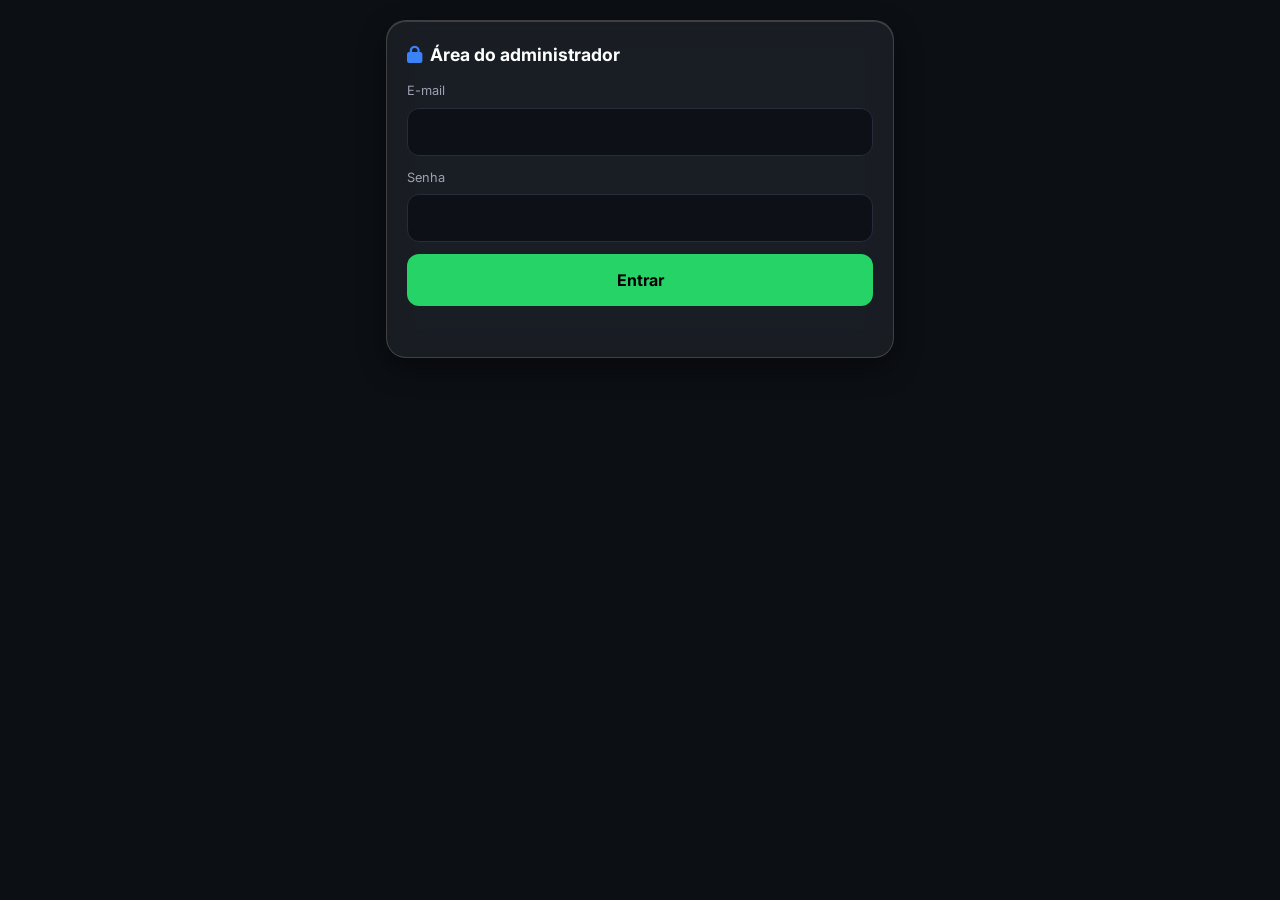
==== commit 6dfdc2d2: "Hospeda Supabase JS, SweetAlert2 e particles.js em vendor/ (remove dependência de CDN) Co-Authored-B" ====
--- a/admin.html
+++ b/admin.html
@@ -384,7 +384,7 @@
 
   </section>
 
-  <script src="https://cdn.jsdelivr.net/npm/@supabase/supabase-js@2"></script>
+  <script src="vendor/supabase.js"></script>
   <script src="site-config.js"></script>
   <script src="supabase-config.js"></script>
   <script src="fundos.js"></script>
